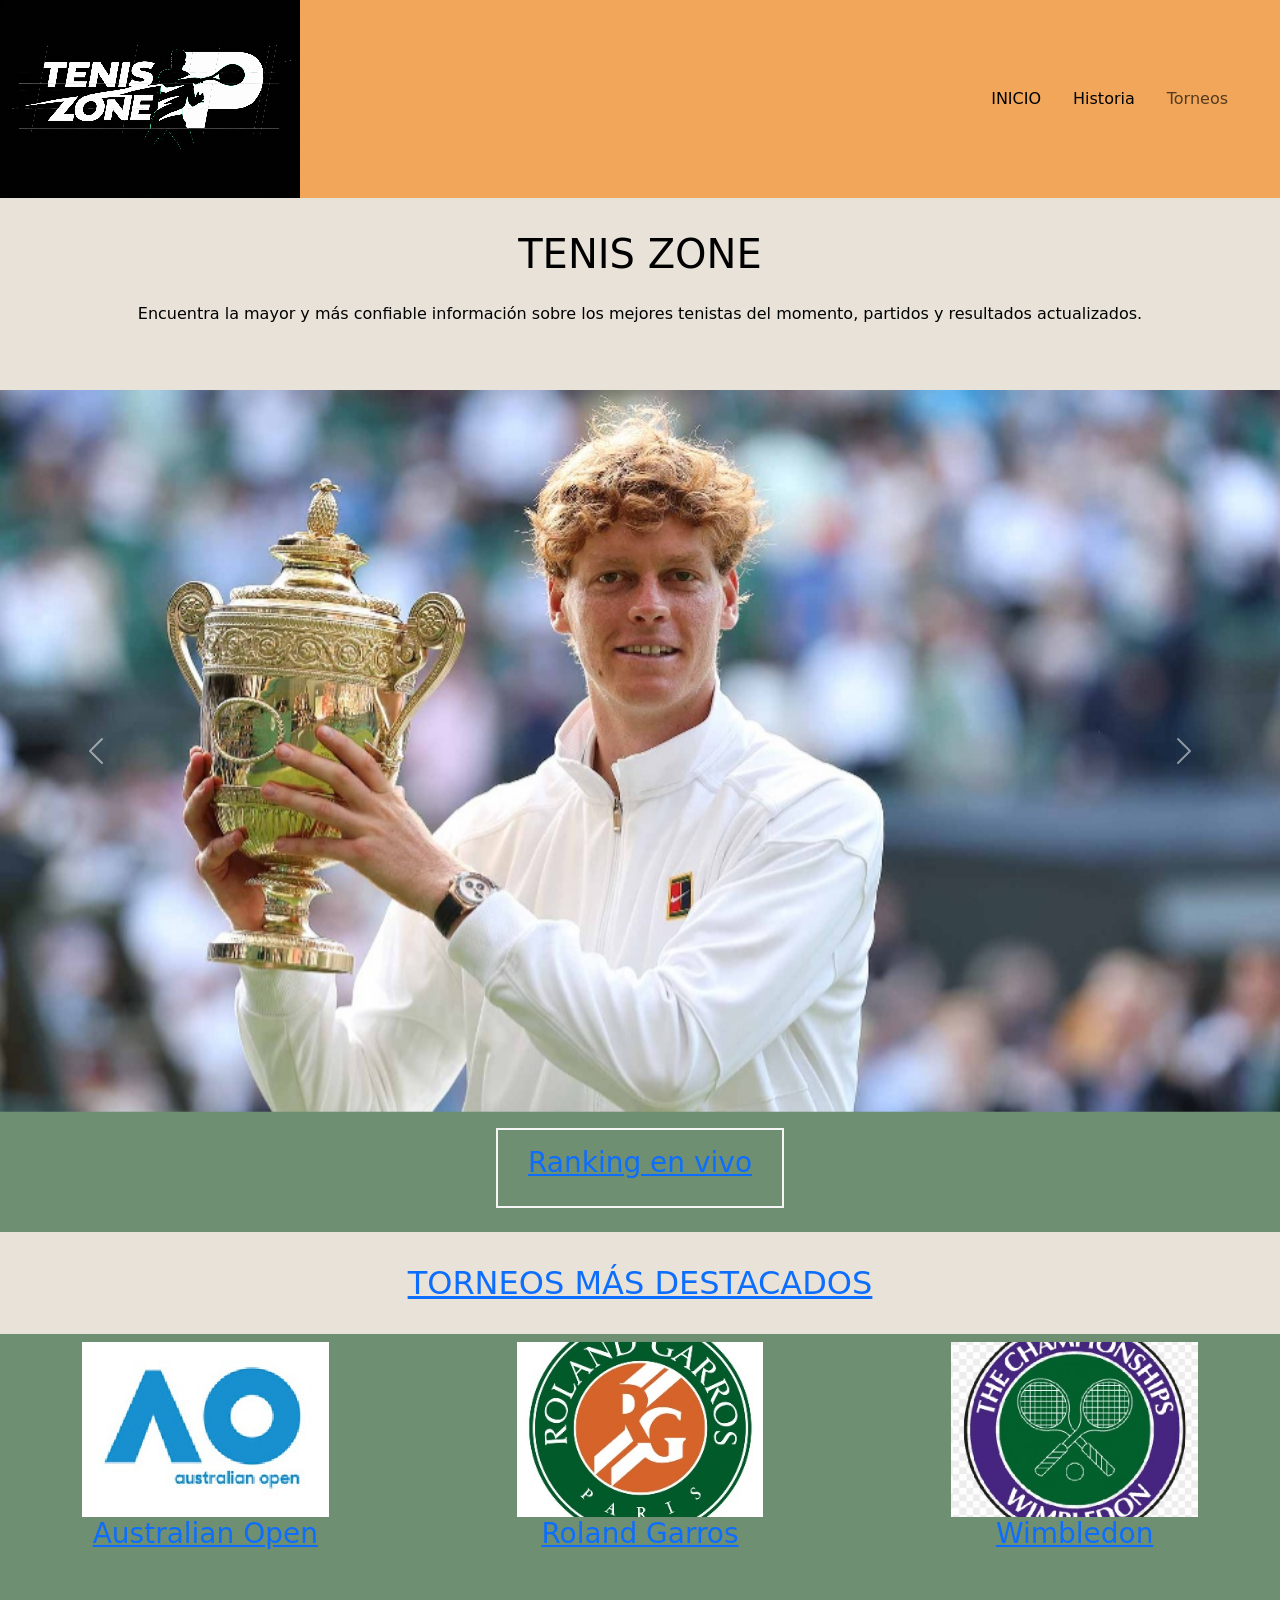
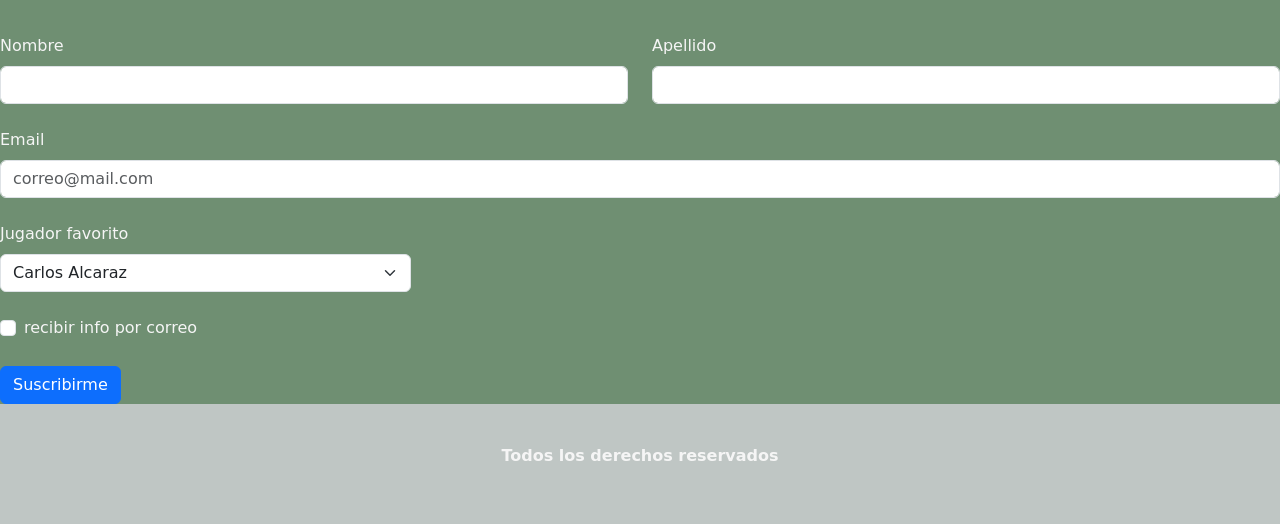
==== index.html @ b521cf33 "archivos de tenis-zone remake" ====
<!DOCTYPE html>
<html lang="en">
<head>
    <meta charset="UTF-8">
    <meta name="viewport" content="width=device-width, initial-scale=1.0">
    
    <title>Tenis Zone</title>
    <link href="https://cdn.jsdelivr.net/npm/bootstrap@5.3.8/dist/css/bootstrap.min.css" rel="stylesheet" integrity="sha384-sRIl4kxILFvY47J16cr9ZwB07vP4J8+LH7qKQnuqkuIAvNWLzeN8tE5YBujZqJLB" crossorigin="anonymous">

    <!-- Fonts -->
    <link rel="stylesheet" href="css/style.css">
    <link rel="preconnect" href="https://fonts.googleapis.com">
    <link rel="preconnect" href="https://fonts.gstatic.com" crossorigin>
    <link href="https://fonts.googleapis.com/css2?family=Bebas+Neue&family=Nunito:ital,wght@0,200..1000;1,200..1000&family=Poppins:ital,wght@0,100;0,200;0,300;0,400;0,500;0,600;0,700;0,800;0,900;1,100;1,200;1,300;1,400;1,500;1,600;1,700;1,800;1,900&display=swap" rel="stylesheet">

</head>

<body>
    
    
        <!-- menu de navegacion -->
        
        <header>
            <img src="./img/logo.png" alt="">

            <nav class="navbar navbar-expand-lg">
                <div class="container-fluid">
                    <button class="navbar-toggler" type="button" data-bs-toggle="collapse" data-bs-target="#navbarSupportedContent" aria-controls="navbarSupportedContent" aria-expanded="false" aria-label="Toggle navigation">
                    <span class="navbar-toggler-icon"></span>
                    </button>
            <div class="collapse navbar-collapse" id="navbarSupportedContent">
                <ul class="navbar-nav me-auto mb-2 mb-lg-0">
                    <li class="nav-item">
                        <a class="nav-link active" aria-current="page" href="./index.html">INICIO</a>
                    </li>
                    <li class="nav-item">
                        <a class="nav-link active" aria-current="page" href="./pages/historia.html">Historia</a>
                    </li>
                    <li class="nav-item">
                        <a class="nav-link" href="./pages/torneos.html">Torneos</a>
                    </li>
                </ul>
            </div>
                </div>
            </nav>
        </header>

        <!-- main -->

        <main class="mainindex"> 
        
           <div class="titulo">
             <h1 class="principal">TENIS ZONE</h1>
             <p class="parrafos"> Encuentra la mayor y más confiable información sobre los mejores tenistas del momento, partidos y resultados actualizados. </p>
           </div>
        

        <!-- carrusel con bootstrap -->

        <div id="carouselExample" class="carousel slide ">
  <div class="carousel-inner">
    <div class="carousel-item active">
      <img src="./img/sinner-wimbledon.jpg" class="d-block w-100" alt="...">
    </div>
    <div class="carousel-item">
      <img src="./img/alcaraz-campeon.jpg" class="d-block w-100" alt="...">
    </div>
    <div class="carousel-item">
      <img src="./img/sinner-campeon.jpg" class="d-block w-100" alt="...">
    </div>
  </div>
  <button class="carousel-control-prev" type="button" data-bs-target="#carouselExample" data-bs-slide="prev">
    <span class="carousel-control-prev-icon" aria-hidden="true"></span>
    <span class="visually-hidden">Previous</span>
  </button>
  <button class="carousel-control-next" type="button" data-bs-target="#carouselExample" data-bs-slide="next">
    <span class="carousel-control-next-icon" aria-hidden="true"></span>
    <span class="visually-hidden">Next</span>
  </button>
</div>

            <!-- Enlace absoluto a los Rankings-->
           
            <div class="link">

                <a href="https://www.atptour.com/es/rankings/singles">
                    <h3 > Ranking en vivo </h3>
                </a>
                
            </div>
             
        
            <div class="titulo-resumen">
                <h2 class="titulo"> 
                    <a href="/pages/torneos.html"> TORNEOS MÁS DESTACADOS </a>
                </h2>
            </div>
            
            <section class="gallery">
                
                <div class="australia item1">
                    <img src="img/au-open.jpg" alt="">
                        <h3>
                            <a href="/pages/torneos.html"> Australian Open </a>
                        </h3>
                        
                </div>
                
                
                <div class="rolandgarros item2">
                 <img src="img/rg-open.jpg" alt="">
                 
                     <h3>
                         <a href="/pages/torneos.html"> Roland Garros </a>
                     </h3>
                     
                </div>
                
                <div class="wimbledon item3">
                <img src="img/wimbledon.jpg" alt="">
                 
                     <h3>
                         <a href="pages/torneos.html"> Wimbledon </a>
                     </h3>
        
                </div>
        
            </section>
        
        </main>
        
        <!-- form con bootstrap -->

        <form class="row g-4">
  <div class="col-md-6">
    <label for="inputEmail4" class="form-label">Nombre</label>
    <input type="email" class="form-control" id="inputEmail4">
  </div>
  <div class="col-md-6">
    <label for="inputPassword4" class="form-label">Apellido</label>
    <input type="password" class="form-control" id="inputPassword4">
  </div>
  <div class="col-12">
    <label for="inputAddress" class="form-label">Email</label>
    <input type="text" class="form-control" id="inputAddress" placeholder="correo@mail.com">
  </div>
  
  <div class="col-md-4">
    <label for="inputState" class="form-label"> Jugador favorito </label>
    <select id="inputState" class="form-select">
      <option> Carlos Alcaraz </option>
      <option value=""> Jannik Sinner </option>
      <option value=""> Sascha Zverev </option>
      <option value=""> Novak Djokovic </option>
      <option value=""> Fran Cerúndolo </option>
    </select>
  </div>
  <div class="col-12">
    <div class="form-check">
      <input class="form-check-input" type="checkbox" id="gridCheck">
      <label class="form-check-label" for="gridCheck">
        recibir info por correo
      </label>
    </div>
  </div>
  <div class="col-12">
    <button type="submit" class="btn btn-primary"> Suscribirme </button>
  </div>
</form>



        <!-- footer -->
        <footer>
            <p>Todos los derechos reservados</p>

        </footer>

        <script src="https://cdn.jsdelivr.net/npm/bootstrap@5.3.8/dist/js/bootstrap.bundle.min.js" integrity="sha384-FKyoEForCGlyvwx9Hj09JcYn3nv7wiPVlz7YYwJrWVcXK/BmnVDxM+D2scQbITxI" crossorigin="anonymous"></script>
</body>
</html>
---- css/style.css ----
/* Reset de CSS */
* {
    margin: 0;
    padding: 0;
    box-sizing: border-box;
}

body { 
    background-color: #6F8F72;
    color: whitesmoke;

}



header { 
    background-color: #F2A65A;
    display: flex;
    justify-content: space-between; 
    align-items: center; 
    
}

header nav ul { 
    display: flex;
    list-style: none;
    gap: 1rem;
    padding: 2rem;
    justify-content: center;
}

header a:hover { 
    font-size: large;
}

header a:visited { 
    color: black;

}

.titulo { 
    background-color: #E8E2D8;
    color: black;
    text-align: center;
    padding: 2rem;
}

.titulo:active { 
    background-color: #BFC6C4;

}


#titulos { 
    background-color: #BFC6C4;
    color: black;

}

.link { 
    display: flex;
    justify-content: center;
    padding: 1rem;
}


.link h3 { 
    text-align: center;
    width: 18rem;
    height: 5rem;
    border: 2px solid whitesmoke;
    padding: 1rem;
}

.link h3:hover { 
    background-color: #F2A65A;
    font-size: xx-large;

}

main { 
    justify-content: center;
    text-align: center;
}

main div img { 
    width: 70%;
    height: 70%;
    object-fit: cover;
}

main .gallery { 
    display: grid;
    gap: 1.5rem;
    grid-template-columns: 1fr;
}

#titulos { 
    padding: 1.5rem;
}

p { 
    padding: 1rem;
    text-align: center;

}

.formulario { 
    text-align: center;
}

.formulario form { 
    display: grid;
    grid-template-columns: 1fr;
    justify-content: center;
    padding: 1.5rem;
    gap: 1rem;
}

footer { 
    background-color: #BFC6C4;
    text-align: center;
    padding: 1.5rem;
    font-weight: bolder;
}

@media screen and (min-width: 768px) {

    header { 
        flex-direction: row;
    }

    main .gallery { 
        grid-template-columns: repeat(2, 1fr);
    }


    .formulario form { 
        display: grid;
        grid-template-columns: repeat(1, 1fr);
        grid-template-rows: repeat(5, 1fr);
    }
} 

@media screen and (min-width: 1024px) {

    main .gallery { 
        grid-template-columns: repeat(3, 1fr);
    }

    .formulario form { 
        grid-template-columns: repeat(2, 1fr);
        max-width: 800px;
        margin: 0 auto;
    }

    .formulario input[type="submit"] {
        grid-column: span 2;

}

/* sección de historia */



.finalistas { 
    display: flex;
    justify-content: space-between;
    align-items: center;
    padding: 1rem;
}


.finalistas { 

    .novak { 
        display: flex;
        justify-content: center;
    }
    
    .nadal { 
        display: flex;
        justify-content: center;
    }

    .medveded { 
        display: flex;
        justify-content: center;

    }
}


@media screen and (max-width: 764px) {

    div .finalistas { 
        display: grid;
        grid-template-columns: repeat(2, 1fr);
        grid-template-rows: repeat(2, 80%);
    }
}

@media screen and (min-width: 1024px) {

    div .finalistas { 
        display: grid;
        grid-template-columns: repeat(3, 1fr);
        grid-template-rows: 90%;

    }
}


/* sección de torneos */


    main div img { 
    width: 60%;
    height: 60%;
    object-fit: cover;
}

.boxies { 
    display: grid;
    grid-template-columns: repeat(1, 1fr);
    grid-template-rows: repeat(4, 1fr);
}

@media screen and (min-width: 764px) {

    .boxies { 
        display: grid;
        grid-template-columns: repeat(2, 1fr);
        grid-template-rows: repeat(2, 50%);
    }
    
}


@media screen and (min-width:1024px) {

    .boxies { 
        display: grid;
        grid-template-columns: repeat(4, 1fr);
        grid-template-rows: repeat(1, 100%);
        padding-top: 1rem;
    }

}
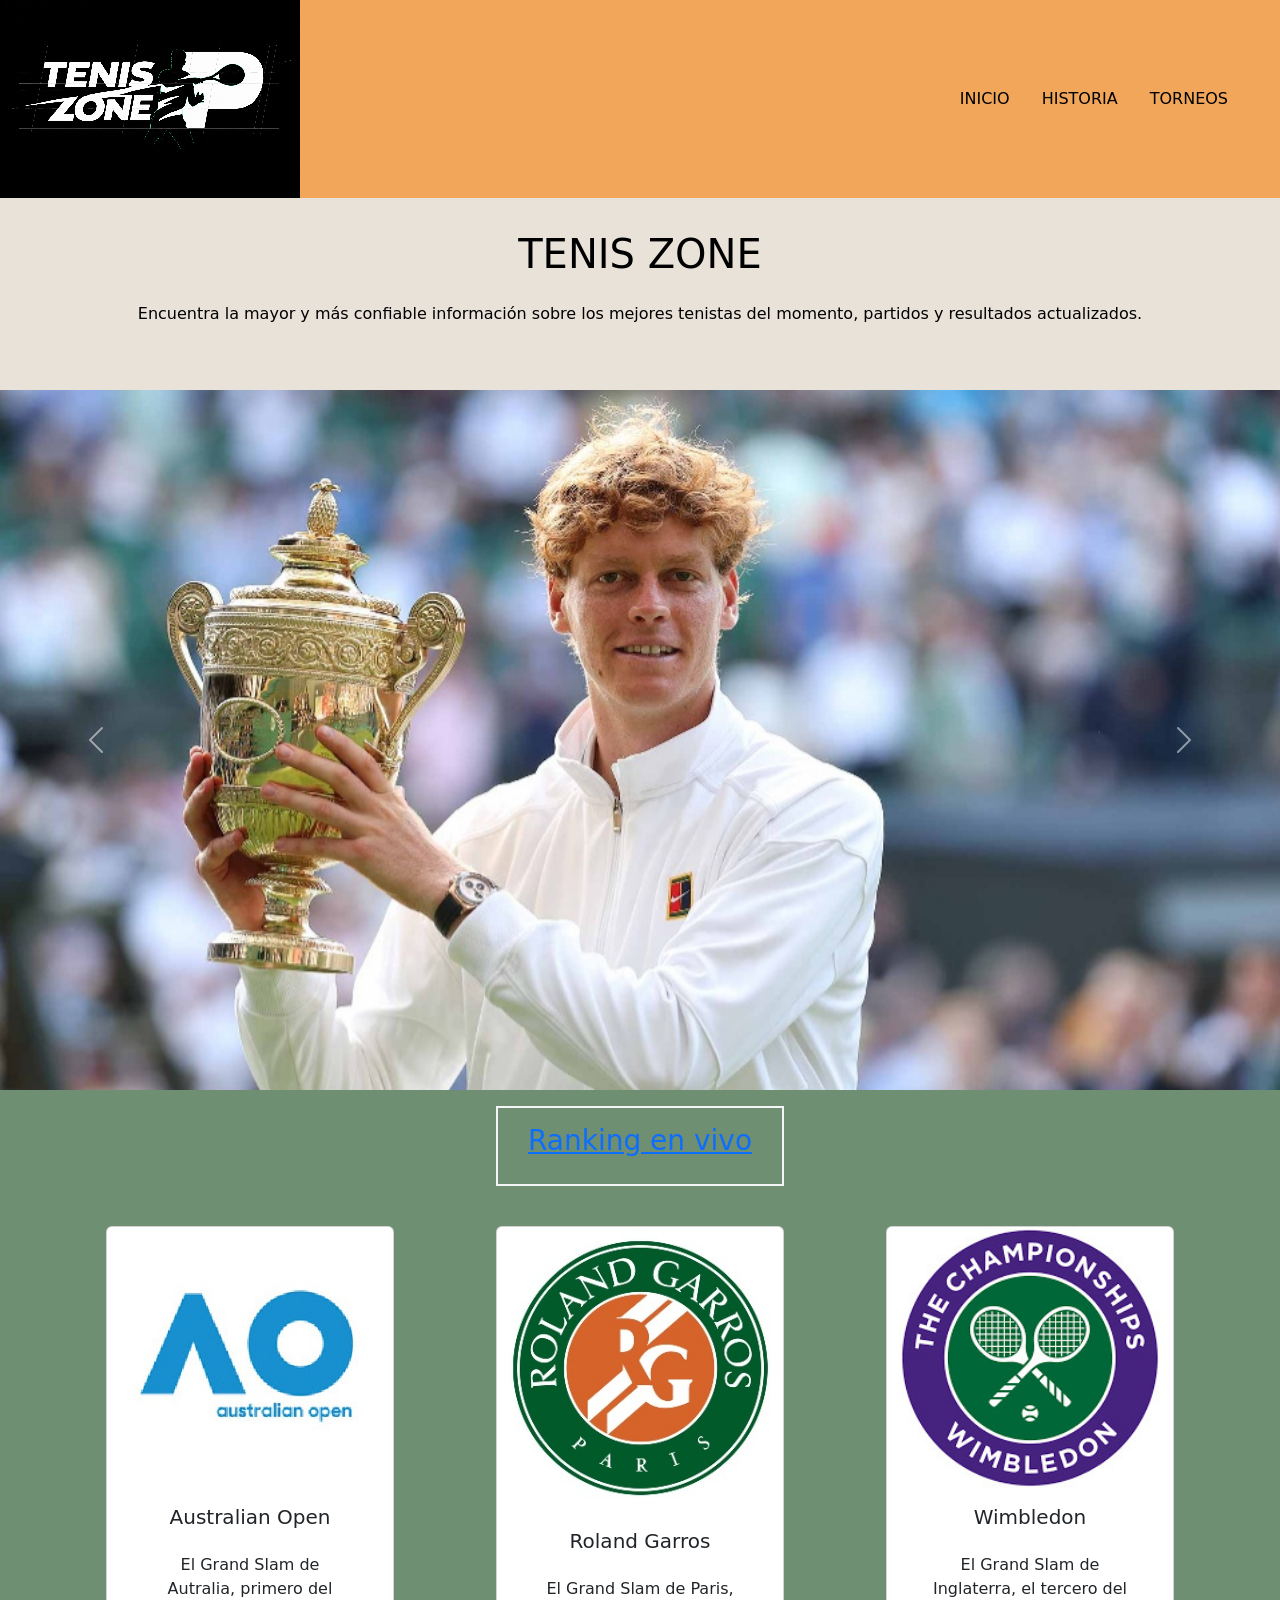
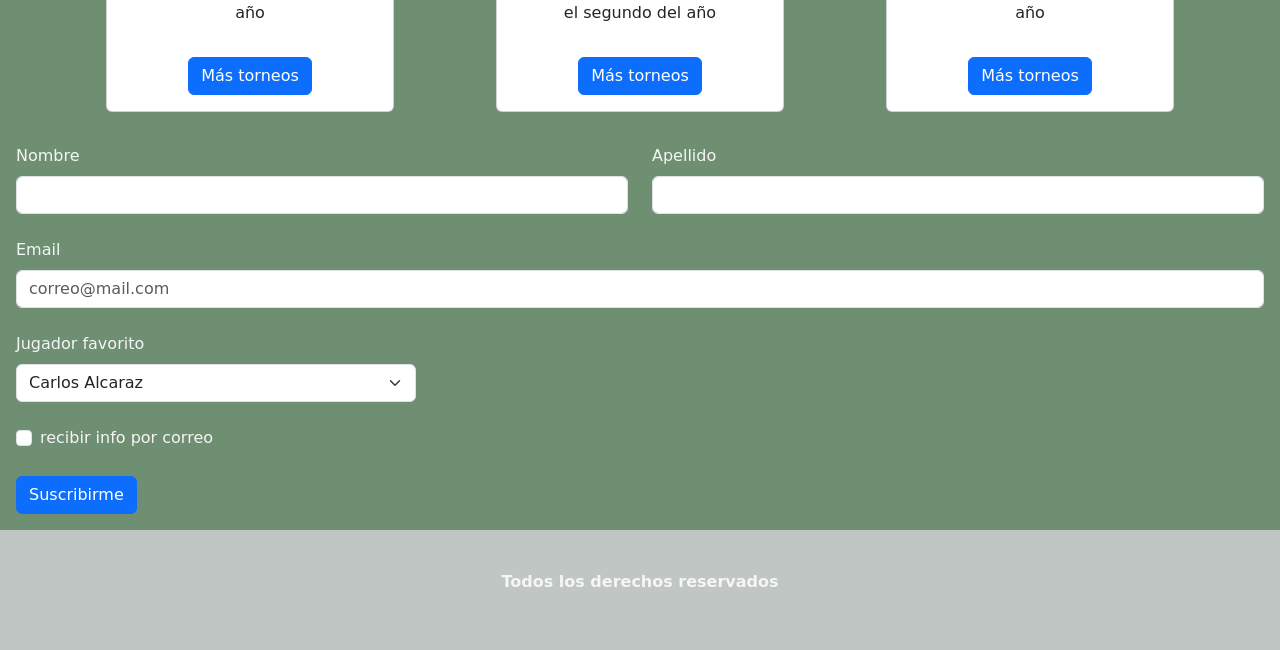
==== commit c4259d6a: "actualización del 9 de feb" ====
--- a/index.html
+++ b/index.html
@@ -34,10 +34,10 @@
                         <a class="nav-link active" aria-current="page" href="./index.html">INICIO</a>
                     </li>
                     <li class="nav-item">
-                        <a class="nav-link active" aria-current="page" href="./pages/historia.html">Historia</a>
+                        <a class="nav-link active" aria-current="page" href="./pages/historia.html">HISTORIA</a>
                     </li>
                     <li class="nav-item">
-                        <a class="nav-link" href="./pages/torneos.html">Torneos</a>
+                        <a class="nav-link active" aria-current="page" href="./pages/torneos.html">TORNEOS</a>
                     </li>
                 </ul>
             </div>
@@ -88,50 +88,44 @@
                 </a>
                 
             </div>
-             
-        
-            <div class="titulo-resumen">
-                <h2 class="titulo"> 
-                    <a href="/pages/torneos.html"> TORNEOS MÁS DESTACADOS </a>
-                </h2>
+
+
+            <div class="row p-3 justify-content-evenly">
+
+              <div class="card" style="width: 18rem; ">
+                <img src="./img/au-open.jpg" class="card-img-top" alt="...">
+                <div class="card-body">
+                  <h5 class="card-title">Australian Open</h5>
+                  <p class="card-text"> El Grand Slam de Autralia, primero del año</p>
+                  <a href="./pages/torneos.html" class="btn btn-primary">Más torneos</a>
+                </div>
+              </div>
+
+            <div class="card" style="width: 18rem;">
+              <img src="./img/rg-open.jpg" class="card-img-top" alt="...">
+              <div class="card-body">
+                <h5 class="card-title">Roland Garros</h5>
+                <p class="card-text">El Grand Slam de Paris, el segundo del año</p>
+                <a href="./pages/torneos.html" class="btn btn-primary">Más torneos</a>
+              </div>
+              </div>
+
+            <div class="card" style="width: 18rem;">
+              <img src="./img/wimbledon.jpg" class="card-img-top" alt="...">
+              <div class="card-body">
+                <h5 class="card-title">Wimbledon</h5>
+                <p class="card-text">El Grand Slam de Inglaterra, el tercero del año</p>
+                <a href="./pages/torneos.html" class="btn btn-primary">Más torneos</a>
+              </div>
             </div>
-            
-            <section class="gallery">
-                
-                <div class="australia item1">
-                    <img src="img/au-open.jpg" alt="">
-                        <h3>
-                            <a href="/pages/torneos.html"> Australian Open </a>
-                        </h3>
-                        
-                </div>
-                
-                
-                <div class="rolandgarros item2">
-                 <img src="img/rg-open.jpg" alt="">
-                 
-                     <h3>
-                         <a href="/pages/torneos.html"> Roland Garros </a>
-                     </h3>
-                     
-                </div>
-                
-                <div class="wimbledon item3">
-                <img src="img/wimbledon.jpg" alt="">
-                 
-                     <h3>
-                         <a href="pages/torneos.html"> Wimbledon </a>
-                     </h3>
-        
-                </div>
-        
-            </section>
+
+            </div>
         
         </main>
         
         <!-- form con bootstrap -->
 
-        <form class="row g-4">
+        <form class="row p-3 g-4">
   <div class="col-md-6">
     <label for="inputEmail4" class="form-label">Nombre</label>
     <input type="email" class="form-control" id="inputEmail4">
--- a/css/style.css
+++ b/css/style.css
@@ -78,6 +78,11 @@
 
 }
 
+.carousel-item { 
+    max-height: 700px;
+
+}
+
 main { 
     justify-content: center;
     text-align: center;
@@ -95,6 +100,12 @@
     grid-template-columns: 1fr;
 }
 
+.container .row { 
+    justify-content: space-between;
+    padding: 3rem;
+
+}
+
 #titulos { 
     padding: 1.5rem;
 }
@@ -160,6 +171,11 @@
 }
 
 /* sección de historia */
+
+.card-group .card img { 
+    height: 60%;
+
+}
 
 
 
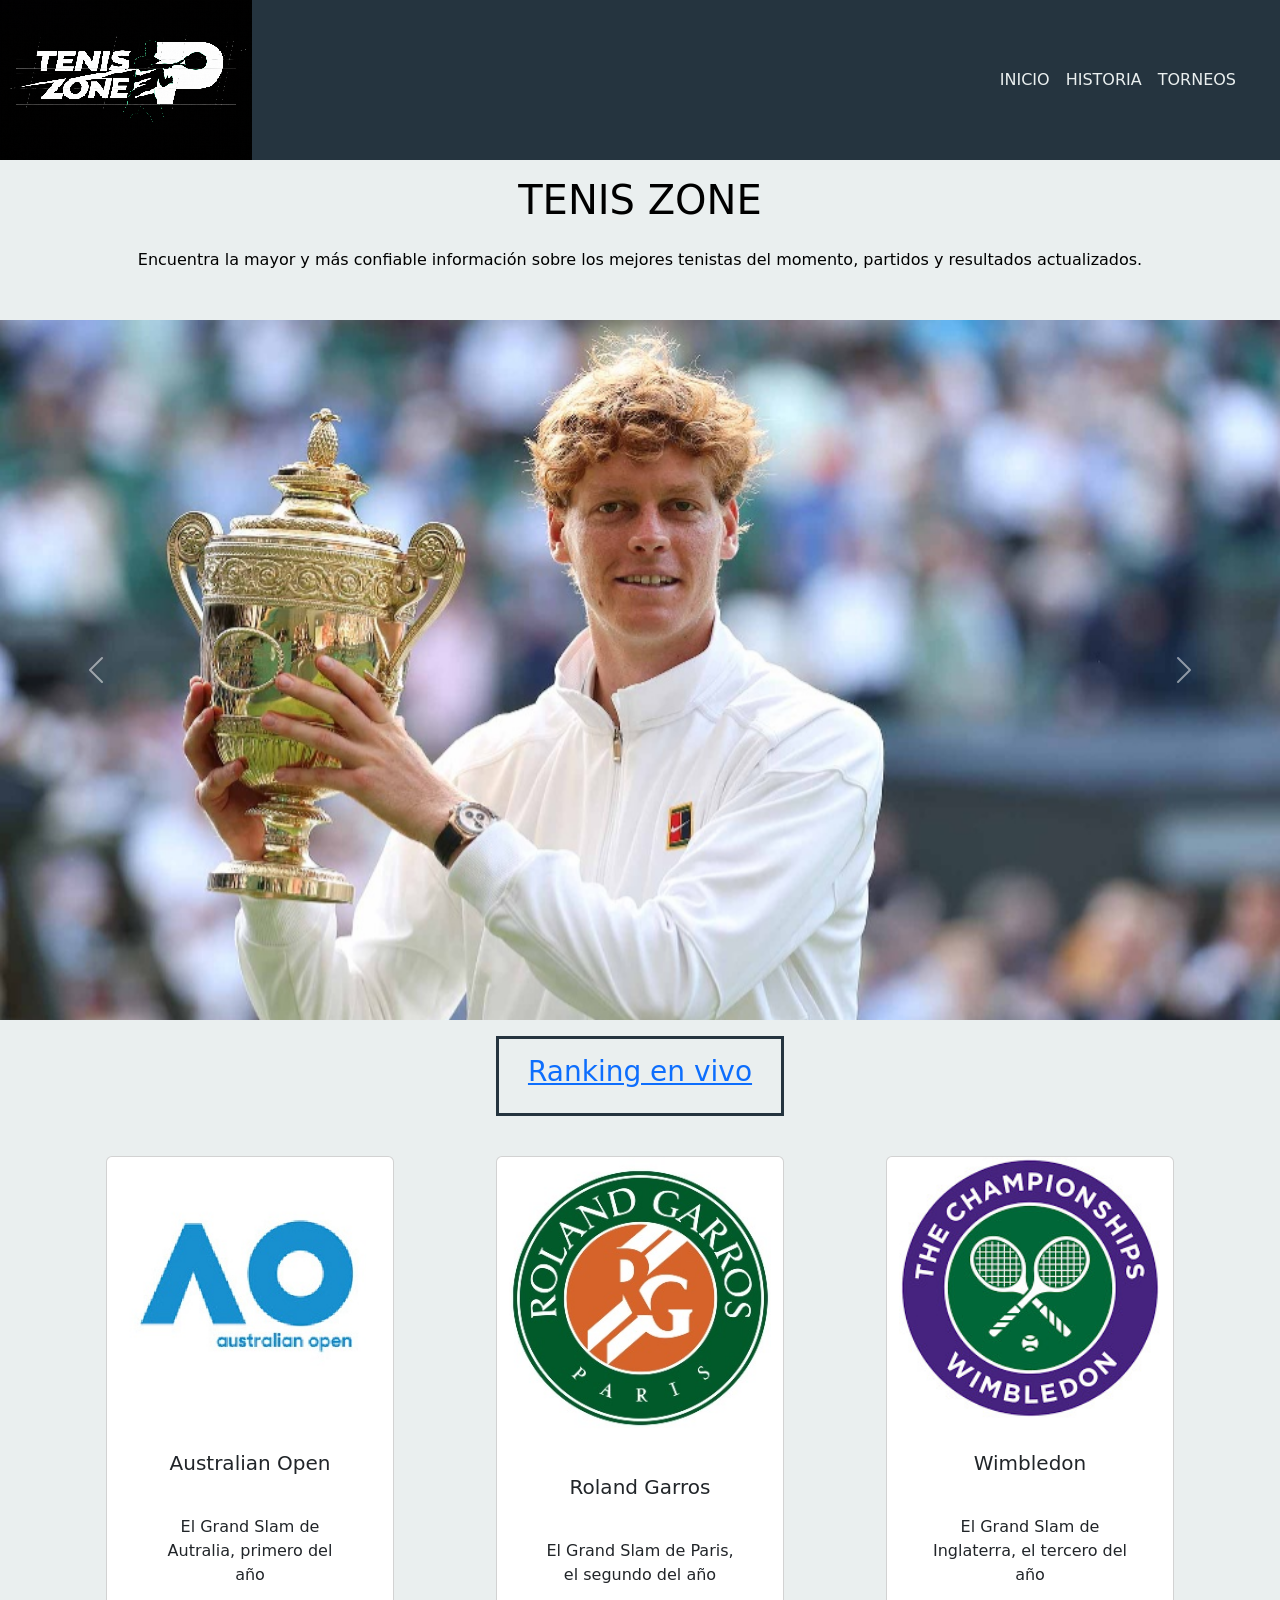
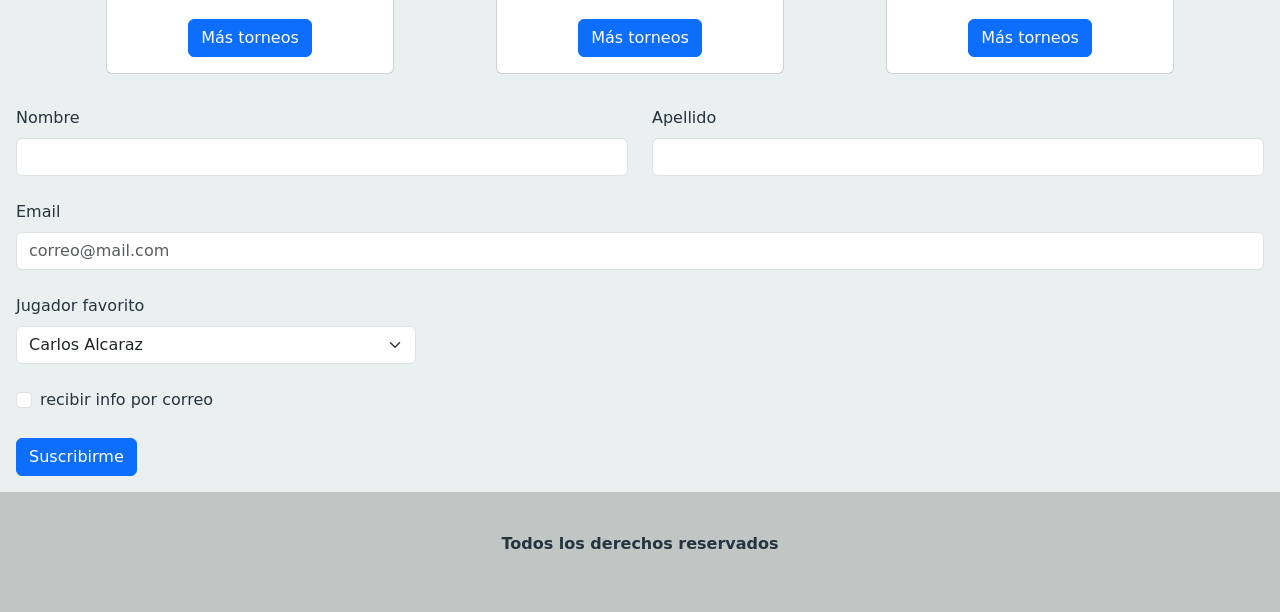
==== commit 8143cc8e: "ultimos cambios para la entrega" ====
--- a/index.html
+++ b/index.html
@@ -18,18 +18,18 @@
 <body>
     
     
-        <!-- menu de navegacion -->
+        <!-- menú de navegacion -->
         
         <header>
-            <img src="./img/logo.png" alt="">
+            <img src="./img/logo.png" alt="logo de la pagina">
 
-            <nav class="navbar navbar-expand-lg">
+            <nav class="navbar navbar-expand-lg me-4 ">
                 <div class="container-fluid">
                     <button class="navbar-toggler" type="button" data-bs-toggle="collapse" data-bs-target="#navbarSupportedContent" aria-controls="navbarSupportedContent" aria-expanded="false" aria-label="Toggle navigation">
-                    <span class="navbar-toggler-icon"></span>
+                      <span class="navbar-toggler-icon"></span>
                     </button>
-            <div class="collapse navbar-collapse" id="navbarSupportedContent">
-                <ul class="navbar-nav me-auto mb-2 mb-lg-0">
+                <div class="collapse navbar-collapse" id="navbarSupportedContent">
+                  <ul class="navbar-nav me-auto mb-2 mb-lg-0">
                     <li class="nav-item">
                         <a class="nav-link active" aria-current="page" href="./index.html">INICIO</a>
                     </li>
@@ -39,8 +39,8 @@
                     <li class="nav-item">
                         <a class="nav-link active" aria-current="page" href="./pages/torneos.html">TORNEOS</a>
                     </li>
-                </ul>
-            </div>
+                  </ul>
+                </div>
                 </div>
             </nav>
         </header>
@@ -49,69 +49,68 @@
 
         <main class="mainindex"> 
         
-           <div class="titulo">
-             <h1 class="principal">TENIS ZONE</h1>
-             <p class="parrafos"> Encuentra la mayor y más confiable información sobre los mejores tenistas del momento, partidos y resultados actualizados. </p>
-           </div>
-        
+          <div class="titulo">
+            <h1 class="principal">TENIS ZONE</h1>
+            <p class="parrafos"> Encuentra la mayor y más confiable información sobre los mejores tenistas del momento, partidos y resultados actualizados. </p>
+          </div>
 
         <!-- carrusel con bootstrap -->
 
-        <div id="carouselExample" class="carousel slide ">
-  <div class="carousel-inner">
-    <div class="carousel-item active">
-      <img src="./img/sinner-wimbledon.jpg" class="d-block w-100" alt="...">
-    </div>
-    <div class="carousel-item">
-      <img src="./img/alcaraz-campeon.jpg" class="d-block w-100" alt="...">
-    </div>
-    <div class="carousel-item">
-      <img src="./img/sinner-campeon.jpg" class="d-block w-100" alt="...">
-    </div>
-  </div>
-  <button class="carousel-control-prev" type="button" data-bs-target="#carouselExample" data-bs-slide="prev">
-    <span class="carousel-control-prev-icon" aria-hidden="true"></span>
-    <span class="visually-hidden">Previous</span>
-  </button>
-  <button class="carousel-control-next" type="button" data-bs-target="#carouselExample" data-bs-slide="next">
-    <span class="carousel-control-next-icon" aria-hidden="true"></span>
-    <span class="visually-hidden">Next</span>
-  </button>
-</div>
+          <div id="carouselExample" class="carousel slide ">
+            <div class="carousel-inner">
+              <div class="carousel-item active">
+                <img src="./img/sinner-wimbledon.jpg" class="d-block w-100" alt="sinner en wimbledon">
+              </div>
+              <div class="carousel-item">
+                <img src="./img/alcaraz-campeon.jpg" class="d-block w-100" alt="alcaraz campeon">
+              </div>
+              <div class="carousel-item">
+                <img src="./img/sinner-campeon.jpg" class="d-block w-100" alt="sinner campeon">
+              </div>
+            </div>
+            <button class="carousel-control-prev" type="button" data-bs-target="#carouselExample" data-bs-slide="prev">
+              <span class="carousel-control-prev-icon" aria-hidden="true"></span>
+              <span class="visually-hidden">Previous</span>
+            </button>
+            <button class="carousel-control-next" type="button" data-bs-target="#carouselExample" data-bs-slide="next">
+              <span class="carousel-control-next-icon" aria-hidden="true"></span>
+              <span class="visually-hidden">Next</span>
+            </button>
+          </div>
 
-            <!-- Enlace absoluto a los Rankings-->
+        <!-- Enlace absoluto a los Rankings-->
            
-            <div class="link">
+          <div class="link">
+            <a href="https://www.atptour.com/es/rankings/singles">
+              <h3 > Ranking en vivo </h3>
+            </a>
+          </div>
 
-                <a href="https://www.atptour.com/es/rankings/singles">
-                    <h3 > Ranking en vivo </h3>
-                </a>
-                
+
+        <!-- cards con bootstrap para los distintos torneos con links -->
+
+          <div class="row p-3 justify-content-evenly">
+
+            <div class="card" style="width: 18rem; ">
+              <img src="./img/au-open.jpg" class="card-img-top" alt="australian open logo">
+              <div class="card-body">
+                  <h5 class="card-title">Australian Open</h5>
+                <p class="card-text"> El Grand Slam de Autralia, primero del año</p>
+                <a href="./pages/torneos.html" class="btn btn-primary">Más torneos</a>
+              </div>
             </div>
 
-
-            <div class="row p-3 justify-content-evenly">
-
-              <div class="card" style="width: 18rem; ">
-                <img src="./img/au-open.jpg" class="card-img-top" alt="...">
-                <div class="card-body">
-                  <h5 class="card-title">Australian Open</h5>
-                  <p class="card-text"> El Grand Slam de Autralia, primero del año</p>
-                  <a href="./pages/torneos.html" class="btn btn-primary">Más torneos</a>
-                </div>
-              </div>
-
             <div class="card" style="width: 18rem;">
-              <img src="./img/rg-open.jpg" class="card-img-top" alt="...">
+              <img src="./img/rg-open.jpg" class="card-img-top" alt="roland garros logo">
               <div class="card-body">
                 <h5 class="card-title">Roland Garros</h5>
                 <p class="card-text">El Grand Slam de Paris, el segundo del año</p>
                 <a href="./pages/torneos.html" class="btn btn-primary">Más torneos</a>
               </div>
-              </div>
+            </div>
 
             <div class="card" style="width: 18rem;">
-              <img src="./img/wimbledon.jpg" class="card-img-top" alt="...">
+              <img src="./img/wimbledon.jpg" class="card-img-top" alt="wimbledon logo">
               <div class="card-body">
                 <h5 class="card-title">Wimbledon</h5>
                 <p class="card-text">El Grand Slam de Inglaterra, el tercero del año</p>
@@ -119,48 +118,50 @@
               </div>
             </div>
 
-            </div>
+          </div>
         
         </main>
         
         <!-- form con bootstrap -->
 
         <form class="row p-3 g-4">
-  <div class="col-md-6">
-    <label for="inputEmail4" class="form-label">Nombre</label>
-    <input type="email" class="form-control" id="inputEmail4">
-  </div>
-  <div class="col-md-6">
-    <label for="inputPassword4" class="form-label">Apellido</label>
-    <input type="password" class="form-control" id="inputPassword4">
-  </div>
-  <div class="col-12">
-    <label for="inputAddress" class="form-label">Email</label>
-    <input type="text" class="form-control" id="inputAddress" placeholder="correo@mail.com">
-  </div>
+          <div class="col-md-6">
+            <label for="inputEmail4" class="form-label">Nombre</label>
+            <input type="email" class="form-control" id="inputEmail4">
+          </div>
+          <div class="col-md-6">
+            <label for="inputPassword4" class="form-label">Apellido</label>
+            <input type="password" class="form-control" id="inputPassword4">
+          </div>
+          <div class="col-12">
+            <label for="inputAddress" class="form-label">Email</label>
+            <input type="text" class="form-control" id="inputAddress" placeholder="correo@mail.com">
+          </div>
   
-  <div class="col-md-4">
-    <label for="inputState" class="form-label"> Jugador favorito </label>
-    <select id="inputState" class="form-select">
-      <option> Carlos Alcaraz </option>
-      <option value=""> Jannik Sinner </option>
-      <option value=""> Sascha Zverev </option>
-      <option value=""> Novak Djokovic </option>
-      <option value=""> Fran Cerúndolo </option>
-    </select>
-  </div>
-  <div class="col-12">
-    <div class="form-check">
-      <input class="form-check-input" type="checkbox" id="gridCheck">
-      <label class="form-check-label" for="gridCheck">
-        recibir info por correo
-      </label>
-    </div>
-  </div>
-  <div class="col-12">
-    <button type="submit" class="btn btn-primary"> Suscribirme </button>
-  </div>
-</form>
+          <div class="col-md-4">
+            <label for="inputState" class="form-label"> Jugador favorito </label>
+    
+            <select id="inputState" class="form-select">
+              <option> Carlos Alcaraz </option>
+              <option value=""> Jannik Sinner </option>
+              <option value=""> Sascha Zverev </option>
+              <option value=""> Novak Djokovic </option>
+              <option value=""> Fran Cerúndolo </option>
+            </select>
+          </div>
+
+          <div class="col-12">
+            <div class="form-check">
+              <input class="form-check-input" type="checkbox" id="gridCheck">
+              <label class="form-check-label" for="gridCheck">
+              recibir info por correo
+              </label>
+            </div>
+          </div>
+          <div class="col-12">
+            <button type="submit" class="btn btn-primary"> Suscribirme </button>
+          </div>
+        </form>
 
 
 
@@ -170,6 +171,7 @@
 
         </footer>
 
+        <!-- link de js para bootstrap -->
         <script src="https://cdn.jsdelivr.net/npm/bootstrap@5.3.8/dist/js/bootstrap.bundle.min.js" integrity="sha384-FKyoEForCGlyvwx9Hj09JcYn3nv7wiPVlz7YYwJrWVcXK/BmnVDxM+D2scQbITxI" crossorigin="anonymous"></script>
 </body>
 </html>
--- a/css/style.css
+++ b/css/style.css
@@ -6,53 +6,51 @@
 }
 
 body { 
-    background-color: #6F8F72;
+    background-color: #EAEFEF;
     color: whitesmoke;
 
 }
 
-
-
 header { 
-    background-color: #F2A65A;
+    background-color: #25343F;
     display: flex;
     justify-content: space-between; 
     align-items: center; 
-    
-}
-
-header nav ul { 
-    display: flex;
-    list-style: none;
-    gap: 1rem;
-    padding: 2rem;
-    justify-content: center;
 }
 
 header a:hover { 
     font-size: large;
+    font-weight: bolder;
 }
 
 header a:visited { 
+    color: #25343F;
+
+}
+
+.navbar .nav-link,
+.navbar .nav-link.active {
+  color: #EAEFEF !important;
+}
+
+
+
+.titulo { 
+    background-color: #EAEFEF;
     color: black;
-
-}
-
-.titulo { 
-    background-color: #E8E2D8;
-    color: black;
-    text-align: center;
-    padding: 2rem;
+    justify-content: center;
+    text-align: center;
+    padding: 1rem;
 }
 
 .titulo:active { 
-    background-color: #BFC6C4;
+    background-color: #BFC9D1;
 
 }
 
 
 #titulos { 
-    background-color: #BFC6C4;
+    background-color: #EAEFEF;
     color: black;
 
 }
@@ -68,12 +66,12 @@
     text-align: center;
     width: 18rem;
     height: 5rem;
-    border: 2px solid whitesmoke;
+    border: 3px solid #25343F;
     padding: 1rem;
 }
 
 .link h3:hover { 
-    background-color: #F2A65A;
+    background-color: #BFC9D1;
     font-size: xx-large;
 
 }
@@ -128,7 +126,13 @@
     gap: 1rem;
 }
 
+form label { 
+    color: #25343F;
+
+}
+
 footer { 
+    color: #25343F;
     background-color: #BFC6C4;
     text-align: center;
     padding: 1.5rem;
@@ -167,7 +171,7 @@
 
     .formulario input[type="submit"] {
         grid-column: span 2;
-
+    }
 }
 
 /* sección de historia */
@@ -177,55 +181,9 @@
 
 }
 
-
-
-.finalistas { 
-    display: flex;
-    justify-content: space-between;
-    align-items: center;
-    padding: 1rem;
-}
-
-
-.finalistas { 
-
-    .novak { 
-        display: flex;
-        justify-content: center;
-    }
-    
-    .nadal { 
-        display: flex;
-        justify-content: center;
-    }
-
-    .medveded { 
-        display: flex;
-        justify-content: center;
-
-    }
-}
-
-
-@media screen and (max-width: 764px) {
-
-    div .finalistas { 
-        display: grid;
-        grid-template-columns: repeat(2, 1fr);
-        grid-template-rows: repeat(2, 80%);
-    }
-}
-
-@media screen and (min-width: 1024px) {
-
-    div .finalistas { 
-        display: grid;
-        grid-template-columns: repeat(3, 1fr);
-        grid-template-rows: 90%;
-
-    }
-}
-
+main h5 { 
+    padding: 1rem;
+}
 
 /* sección de torneos */
 
@@ -242,6 +200,7 @@
     grid-template-rows: repeat(4, 1fr);
 }
 
+
 @media screen and (min-width: 764px) {
 
     .boxies { 
@@ -253,13 +212,12 @@
 }
 
 
-@media screen and (min-width:1024px) {
-
+@media screen and (min-width: 1024px) { 
+    
     .boxies { 
         display: grid;
         grid-template-columns: repeat(4, 1fr);
         grid-template-rows: repeat(1, 100%);
         padding-top: 1rem;
     }
-
 }
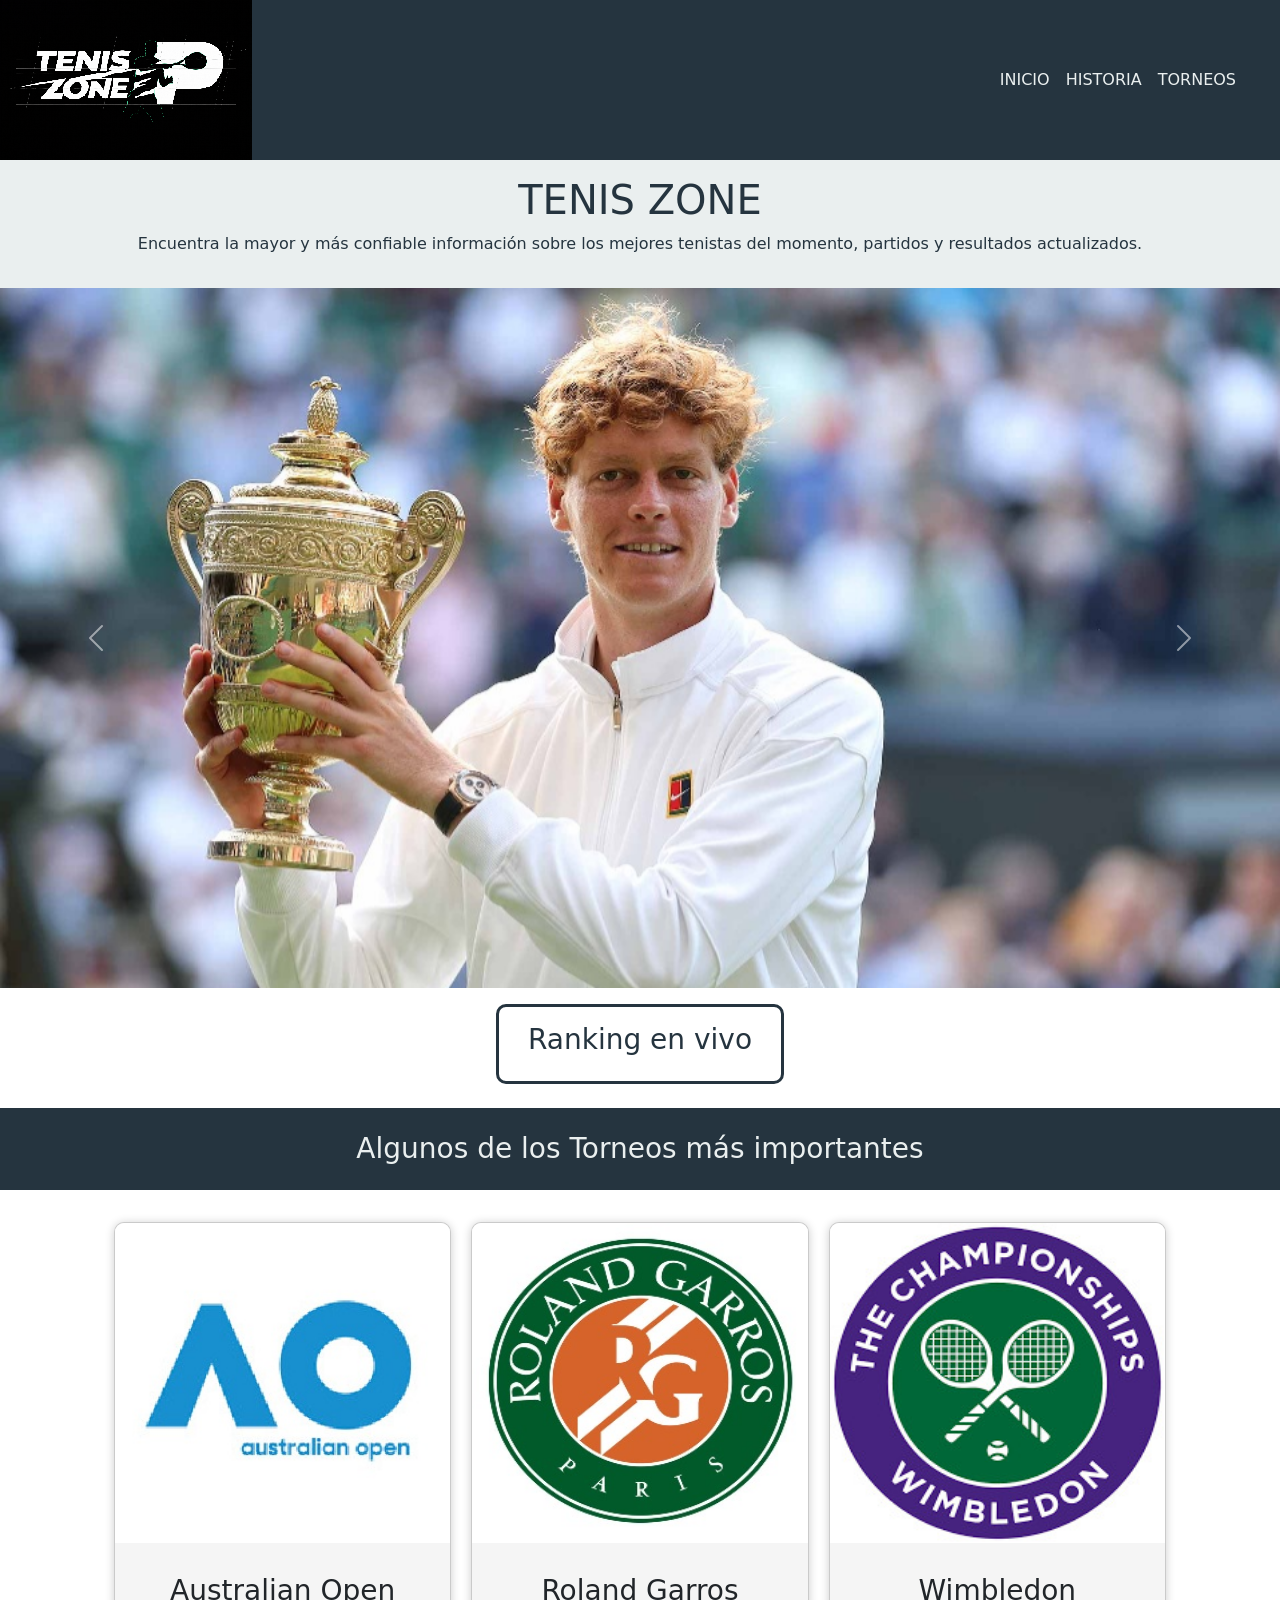
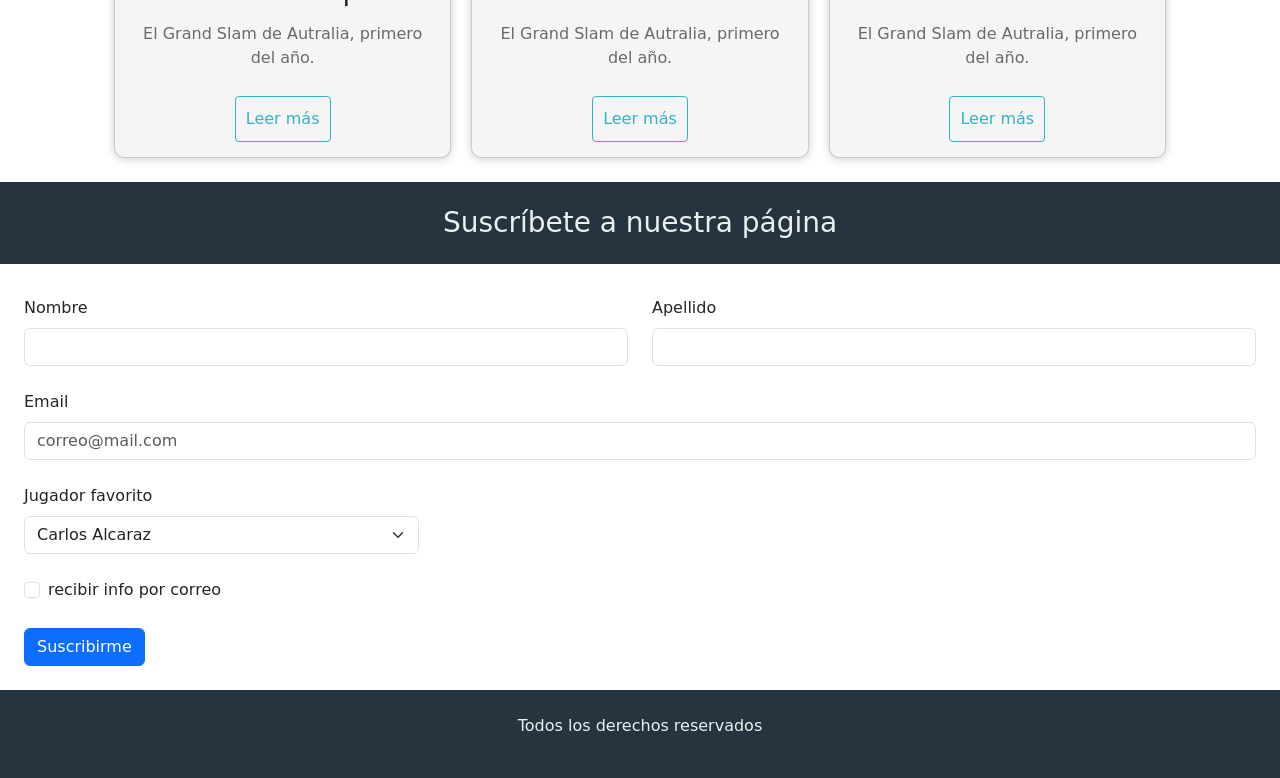
==== commit 778357e9: "actualización con sass y mucho más 26/feb" ====
--- a/index.html
+++ b/index.html
@@ -82,49 +82,61 @@
            
           <div class="link">
             <a href="https://www.atptour.com/es/rankings/singles">
-              <h3 > Ranking en vivo </h3>
+              <h3> Ranking en vivo </h3>
             </a>
           </div>
 
 
-        <!-- cards con bootstrap para los distintos torneos con links -->
+        <!-- antes teníamos cards con bootstrap, ya no -->
 
-          <div class="row p-3 justify-content-evenly">
+          <h3 id="titulos"> Algunos de los Torneos más importantes </h3>
 
-            <div class="card" style="width: 18rem; ">
-              <img src="./img/au-open.jpg" class="card-img-top" alt="australian open logo">
-              <div class="card-body">
-                  <h5 class="card-title">Australian Open</h5>
-                <p class="card-text"> El Grand Slam de Autralia, primero del año</p>
-                <a href="./pages/torneos.html" class="btn btn-primary">Más torneos</a>
+
+          <div class="container">
+            <div class="card">
+              <figure>
+                <img src="img/au-open.jpg" alt="">
+              </figure>
+              <div class="contenido">
+                <h3>Australian Open</h3>
+                <p> El Grand Slam de Autralia, primero del año. </p>
+                <a href="pages/torneos.html">Leer más</a>
               </div>
             </div>
-
-            <div class="card" style="width: 18rem;">
-              <img src="./img/rg-open.jpg" class="card-img-top" alt="roland garros logo">
-              <div class="card-body">
-                <h5 class="card-title">Roland Garros</h5>
-                <p class="card-text">El Grand Slam de Paris, el segundo del año</p>
-                <a href="./pages/torneos.html" class="btn btn-primary">Más torneos</a>
+            
+            <div class="card">
+              <figure>
+                <img src="img/rg-open.jpg" alt="">
+              </figure>
+              <div class="contenido">
+                <h3>Roland Garros</h3>
+                <p> El Grand Slam de Autralia, primero del año. </p>
+                <a href="pages/torneos.html">Leer más</a>
               </div>
             </div>
-
-            <div class="card" style="width: 18rem;">
-              <img src="./img/wimbledon.jpg" class="card-img-top" alt="wimbledon logo">
-              <div class="card-body">
-                <h5 class="card-title">Wimbledon</h5>
-                <p class="card-text">El Grand Slam de Inglaterra, el tercero del año</p>
-                <a href="./pages/torneos.html" class="btn btn-primary">Más torneos</a>
+            
+            <div class="card">
+              <figure>
+                <img src="img/wimbledon.jpg" alt="">
+              </figure>
+              <div class="contenido">
+                <h3>Wimbledon</h3>
+                <p> El Grand Slam de Autralia, primero del año. </p>
+                <a href="pages/torneos.html">Leer más</a>
               </div>
             </div>
+          </div>
 
-          </div>
-        
         </main>
         
+
+
         <!-- form con bootstrap -->
 
-        <form class="row p-3 g-4">
+        <h3 id="titulos"> Suscríbete a nuestra página </h3>
+
+
+        <form class="row p-4 g-4">
           <div class="col-md-6">
             <label for="inputEmail4" class="form-label">Nombre</label>
             <input type="email" class="form-control" id="inputEmail4">
--- a/css/style.css
+++ b/css/style.css
@@ -1,31 +1,18 @@
-/* Reset de CSS */
-* {
-    margin: 0;
-    padding: 0;
-    box-sizing: border-box;
+/* comentario en saas y css */
+header {
+  background-color: #25343F;
+  display: flex;
+  justify-content: space-between;
+  align-items: center;
 }
 
-body { 
-    background-color: #EAEFEF;
-    color: whitesmoke;
-
+header a:hover {
+  font-size: large;
+  font-weight: bolder;
 }
 
-header { 
-    background-color: #25343F;
-    display: flex;
-    justify-content: space-between; 
-    align-items: center; 
-}
-
-header a:hover { 
-    font-size: large;
-    font-weight: bolder;
-}
-
-header a:visited { 
-    color: #25343F;
-
+header a:visited {
+  color: #25343F;
 }
 
 .navbar .nav-link,
@@ -33,191 +20,147 @@
   color: #EAEFEF !important;
 }
 
-
-
-.titulo { 
-    background-color: #EAEFEF;
-    color: black;
-    justify-content: center;
-    text-align: center;
-    padding: 1rem;
+.titulo {
+  background-color: #EAEFEF;
+  color: #25343F;
+  justify-content: center;
+  text-align: center;
+  padding: 1rem;
 }
 
-.titulo:active { 
-    background-color: #BFC9D1;
-
+.link {
+  text-decoration: none;
+  display: flex;
+  justify-content: center;
+  padding: 1rem;
+}
+.link a {
+  text-decoration: none;
+}
+.link h3 {
+  color: #25343F;
+  text-align: center;
+  width: 18rem;
+  height: 5rem;
+  border: 3px solid #25343F;
+  padding: 1rem;
+  border-radius: 10px;
+}
+.link h3:hover {
+  background-color: #25343F;
+  font-size: xx-large;
+  color: #EAEFEF;
 }
 
-
-#titulos { 
-    background-color: #EAEFEF;
-    color: black;
-
+.carousel-item {
+  max-height: 700px;
 }
 
-.link { 
-    display: flex;
-    justify-content: center;
-    padding: 1rem;
+.container {
+  display: grid;
+  grid-template-columns: 1fr;
+  width: 100%;
+  max-width: 1100px;
+  padding: 1.5rem;
+  margin: 0 auto;
+  gap: 20px;
 }
 
-
-.link h3 { 
-    text-align: center;
-    width: 18rem;
-    height: 5rem;
-    border: 3px solid #25343F;
-    padding: 1rem;
+.card {
+  width: 100%;
+  border-radius: 10px;
+  overflow: hidden;
+  background-color: whitesmoke;
+  box-shadow: 0px 1px 10px rgba(0, 0, 0, 0.2);
+  cursor: default;
+  transition: all 400ms ease;
 }
 
-.link h3:hover { 
-    background-color: #BFC9D1;
-    font-size: xx-large;
-
+.card:hover {
+  box-shadow: 5px 5px 20px rgba(0, 0, 0, 0.4);
+  transform: translateY(-3%);
 }
 
-.carousel-item { 
-    max-height: 700px;
-
+.card img {
+  width: 100%;
+  height: 320px;
+}
+.card .contenido {
+  padding: 15px;
+  text-align: center;
+}
+.card .contenido p {
+  line-height: 1.5;
+  color: #6a6a6a;
+}
+.card .contenido h3 {
+  font-weight: 400;
+  margin-bottom: 15px;
+}
+.card .contenido a {
+  text-decoration: none;
+  display: inline-block;
+  padding: 10px;
+  margin-top: 10px;
+  color: #2fb4cc;
+  border: 1px solid #2fb4cc;
+  border-radius: 4px;
+  transition: all 400ms ease;
+}
+.card .contenido a:hover {
+  background: #2fb4cc;
+  color: #fff;
 }
 
-main { 
-    justify-content: center;
-    text-align: center;
+@media (min-width: 764px) {
+  .container {
+    grid-template-columns: repeat(2, 1fr);
+  }
+}
+@media (min-width: 1024px) {
+  .container {
+    grid-template-columns: repeat(3, 1fr);
+  }
+}
+footer {
+  text-align: center;
+  padding: 1.5rem;
+  background-color: #25343F;
+  color: #EAEFEF;
 }
 
-main div img { 
-    width: 70%;
-    height: 70%;
-    object-fit: cover;
+#titulos {
+  background-color: #25343F;
+  color: #EAEFEF;
+  text-align: center;
+  padding: 1.5rem;
 }
 
-main .gallery { 
-    display: grid;
-    gap: 1.5rem;
-    grid-template-columns: 1fr;
+main h5 {
+  text-align: center;
+  padding: 1rem;
+  color: #25343F;
 }
 
-.container .row { 
-    justify-content: space-between;
-    padding: 3rem;
-
+.container-torneos {
+  display: grid;
+  grid-template-columns: 1fr;
+  width: 100%;
+  max-width: 1100px;
+  padding: 1.5rem;
+  margin: 0 auto;
+  gap: 20px;
 }
 
-#titulos { 
-    padding: 1.5rem;
+@media (min-width: 764px) {
+  .container-torneos {
+    grid-template-columns: repeat(2, 1fr);
+  }
+}
+@media (min-width: 1024px) {
+  .container-torneos {
+    grid-template-columns: repeat(4, 1fr);
+  }
 }
 
-p { 
-    padding: 1rem;
-    text-align: center;
-
-}
-
-.formulario { 
-    text-align: center;
-}
-
-.formulario form { 
-    display: grid;
-    grid-template-columns: 1fr;
-    justify-content: center;
-    padding: 1.5rem;
-    gap: 1rem;
-}
-
-form label { 
-    color: #25343F;
-
-}
-
-footer { 
-    color: #25343F;
-    background-color: #BFC6C4;
-    text-align: center;
-    padding: 1.5rem;
-    font-weight: bolder;
-}
-
-@media screen and (min-width: 768px) {
-
-    header { 
-        flex-direction: row;
-    }
-
-    main .gallery { 
-        grid-template-columns: repeat(2, 1fr);
-    }
-
-
-    .formulario form { 
-        display: grid;
-        grid-template-columns: repeat(1, 1fr);
-        grid-template-rows: repeat(5, 1fr);
-    }
-} 
-
-@media screen and (min-width: 1024px) {
-
-    main .gallery { 
-        grid-template-columns: repeat(3, 1fr);
-    }
-
-    .formulario form { 
-        grid-template-columns: repeat(2, 1fr);
-        max-width: 800px;
-        margin: 0 auto;
-    }
-
-    .formulario input[type="submit"] {
-        grid-column: span 2;
-    }
-}
-
-/* sección de historia */
-
-.card-group .card img { 
-    height: 60%;
-
-}
-
-main h5 { 
-    padding: 1rem;
-}
-
-/* sección de torneos */
-
-
-    main div img { 
-    width: 60%;
-    height: 60%;
-    object-fit: cover;
-}
-
-.boxies { 
-    display: grid;
-    grid-template-columns: repeat(1, 1fr);
-    grid-template-rows: repeat(4, 1fr);
-}
-
-
-@media screen and (min-width: 764px) {
-
-    .boxies { 
-        display: grid;
-        grid-template-columns: repeat(2, 1fr);
-        grid-template-rows: repeat(2, 50%);
-    }
-    
-}
-
-
-@media screen and (min-width: 1024px) { 
-    
-    .boxies { 
-        display: grid;
-        grid-template-columns: repeat(4, 1fr);
-        grid-template-rows: repeat(1, 100%);
-        padding-top: 1rem;
-    }
-}+/*# sourceMappingURL=style.css.map */
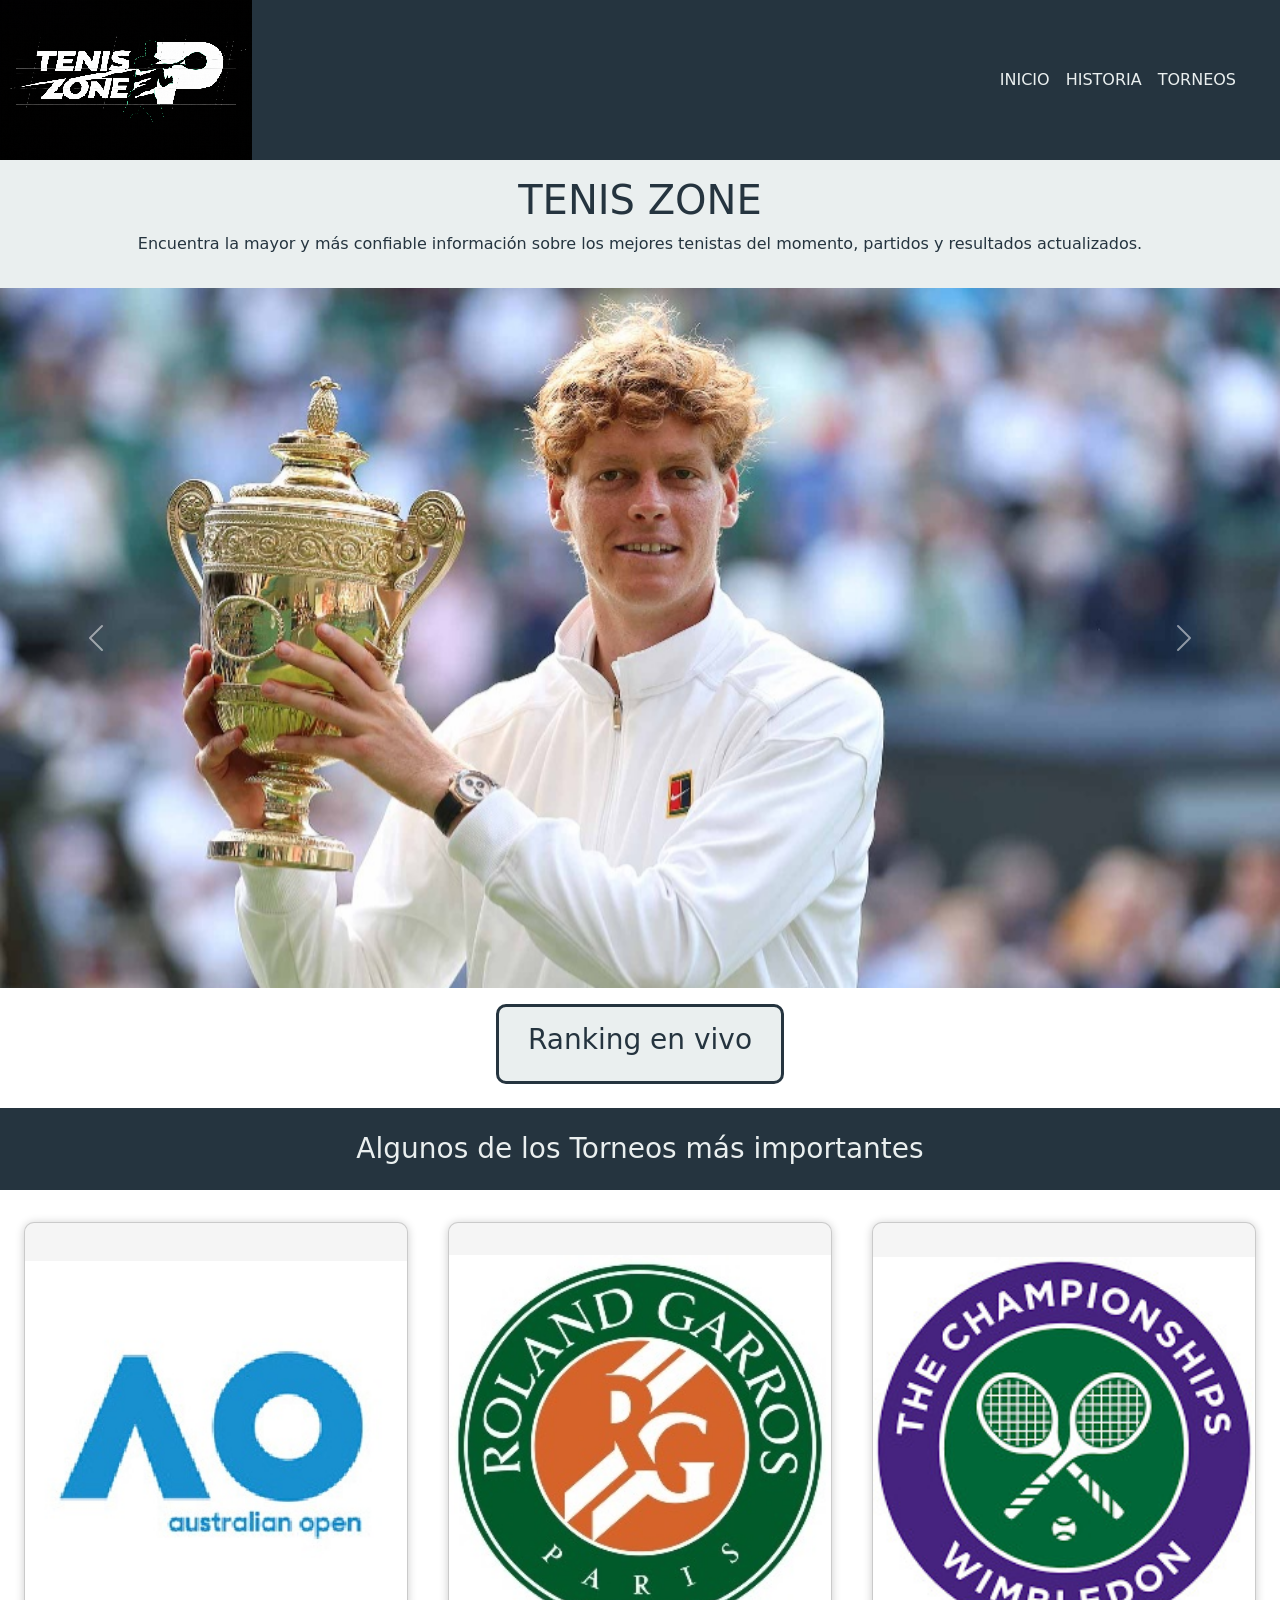
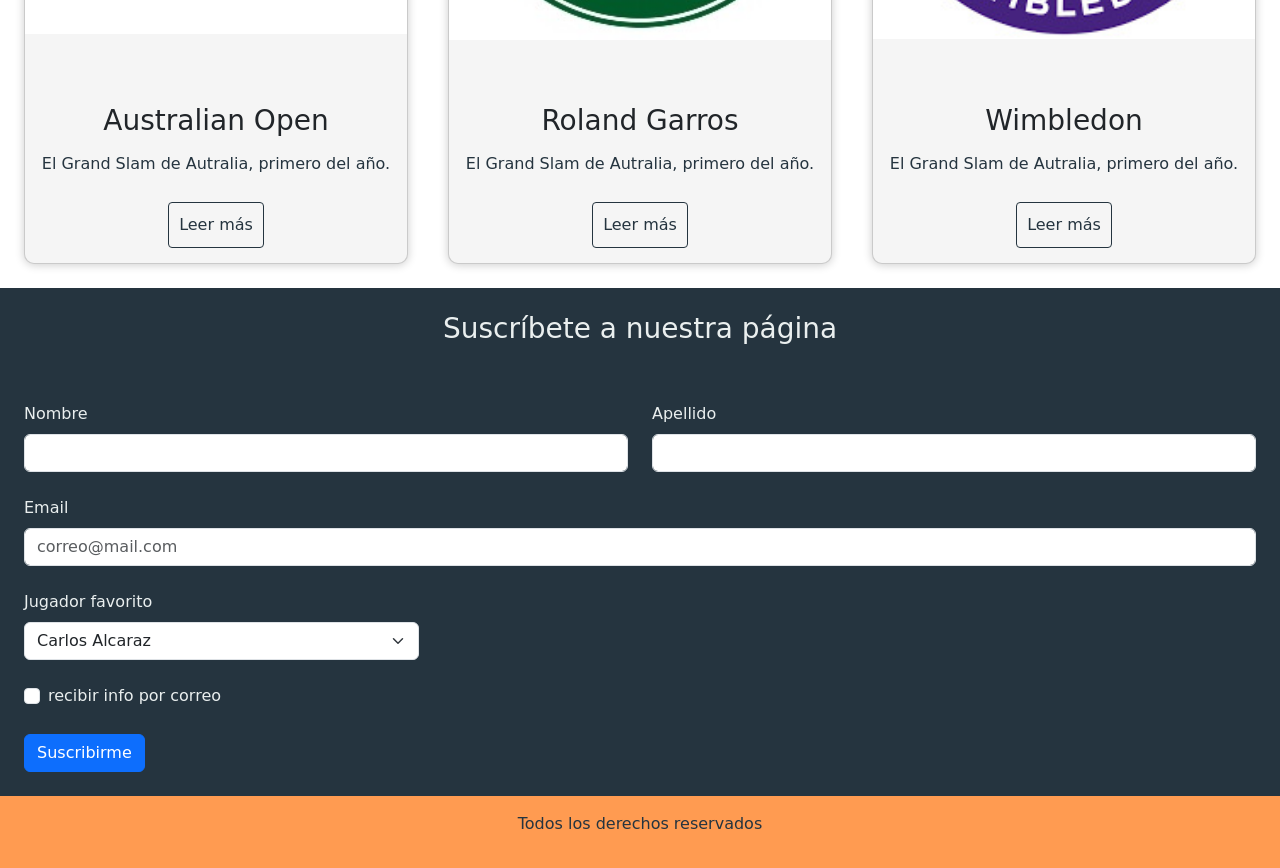
==== commit eb7ad6d3: "últimos cambios para la última entrega" ====
--- a/index.html
+++ b/index.html
@@ -133,47 +133,49 @@
 
         <!-- form con bootstrap -->
 
-        <h3 id="titulos"> Suscríbete a nuestra página </h3>
-
-
-        <form class="row p-4 g-4">
-          <div class="col-md-6">
-            <label for="inputEmail4" class="form-label">Nombre</label>
-            <input type="email" class="form-control" id="inputEmail4">
-          </div>
-          <div class="col-md-6">
-            <label for="inputPassword4" class="form-label">Apellido</label>
-            <input type="password" class="form-control" id="inputPassword4">
-          </div>
-          <div class="col-12">
-            <label for="inputAddress" class="form-label">Email</label>
-            <input type="text" class="form-control" id="inputAddress" placeholder="correo@mail.com">
-          </div>
-  
-          <div class="col-md-4">
-            <label for="inputState" class="form-label"> Jugador favorito </label>
-    
-            <select id="inputState" class="form-select">
-              <option> Carlos Alcaraz </option>
-              <option value=""> Jannik Sinner </option>
-              <option value=""> Sascha Zverev </option>
-              <option value=""> Novak Djokovic </option>
-              <option value=""> Fran Cerúndolo </option>
-            </select>
-          </div>
-
-          <div class="col-12">
-            <div class="form-check">
-              <input class="form-check-input" type="checkbox" id="gridCheck">
-              <label class="form-check-label" for="gridCheck">
-              recibir info por correo
-              </label>
+        <div class="suscripcion"> 
+          <h3 id="titulos"> Suscríbete a nuestra página </h3>
+          
+          
+          <form class="row p-4 g-4">
+            <div class="col-md-6">
+              <label for="inputEmail4" class="form-label">Nombre</label>
+              <input type="email" class="form-control" id="inputEmail4">
             </div>
-          </div>
-          <div class="col-12">
-            <button type="submit" class="btn btn-primary"> Suscribirme </button>
-          </div>
-        </form>
+            <div class="col-md-6">
+              <label for="inputPassword4" class="form-label">Apellido</label>
+              <input type="password" class="form-control" id="inputPassword4">
+            </div>
+            <div class="col-12">
+              <label for="inputAddress" class="form-label">Email</label>
+              <input type="text" class="form-control" id="inputAddress" placeholder="correo@mail.com">
+            </div>
+          
+            <div class="col-md-4">
+              <label for="inputState" class="form-label"> Jugador favorito </label>
+          
+              <select id="inputState" class="form-select">
+                <option> Carlos Alcaraz </option>
+                <option value=""> Jannik Sinner </option>
+                <option value=""> Sascha Zverev </option>
+                <option value=""> Novak Djokovic </option>
+                <option value=""> Fran Cerúndolo </option>
+              </select>
+            </div>
+          
+            <div class="col-12">
+              <div class="form-check">
+                <input class="form-check-input" type="checkbox" id="gridCheck">
+                <label class="form-check-label" for="gridCheck">
+                recibir info por correo
+                </label>
+              </div>
+            </div>
+            <div class="col-12">
+              <button type="submit" class="btn btn-primary"> Suscribirme </button>
+            </div>
+          </form>
+        </div>
 
 
 
--- a/css/style.css
+++ b/css/style.css
@@ -1,16 +1,15 @@
-/* comentario en saas y css */
+@charset "UTF-8";
+/* Header */
 header {
   background-color: #25343F;
   display: flex;
   justify-content: space-between;
   align-items: center;
 }
-
 header a:hover {
   font-size: large;
   font-weight: bolder;
 }
-
 header a:visited {
   color: #25343F;
 }
@@ -20,6 +19,7 @@
   color: #EAEFEF !important;
 }
 
+/* Main */
 .titulo {
   background-color: #EAEFEF;
   color: #25343F;
@@ -28,6 +28,7 @@
   padding: 1rem;
 }
 
+/* Link del top mundial */
 .link {
   text-decoration: none;
   display: flex;
@@ -42,31 +43,39 @@
   text-align: center;
   width: 18rem;
   height: 5rem;
+  background-color: #EAEFEF;
+  transition: width 0.5s ease;
+  background-color: 1s ease;
   border: 3px solid #25343F;
   padding: 1rem;
   border-radius: 10px;
 }
 .link h3:hover {
+  width: 20rem;
   background-color: #25343F;
   font-size: xx-large;
   color: #EAEFEF;
 }
 
+/* Carrousel con Boostrap */
 .carousel-item {
   max-height: 700px;
 }
-
+.carousel-item img {
+  object-fit: cover;
+}
+
+/* Container de las cards*/
 .container {
   display: grid;
   grid-template-columns: 1fr;
   width: 100%;
-  max-width: 1100px;
+  max-width: 1400px;
   padding: 1.5rem;
   margin: 0 auto;
-  gap: 20px;
-}
-
-.card {
+  gap: 40px;
+}
+.container .card {
   width: 100%;
   border-radius: 10px;
   overflow: hidden;
@@ -75,15 +84,15 @@
   cursor: default;
   transition: all 400ms ease;
 }
-
-.card:hover {
+.container .card:hover {
   box-shadow: 5px 5px 20px rgba(0, 0, 0, 0.4);
   transform: translateY(-3%);
 }
 
 .card img {
   width: 100%;
-  height: 320px;
+  height: 450px;
+  object-fit: contain;
 }
 .card .contenido {
   padding: 15px;
@@ -91,7 +100,7 @@
 }
 .card .contenido p {
   line-height: 1.5;
-  color: #6a6a6a;
+  color: #25343F;
 }
 .card .contenido h3 {
   font-weight: 400;
@@ -102,65 +111,115 @@
   display: inline-block;
   padding: 10px;
   margin-top: 10px;
-  color: #2fb4cc;
-  border: 1px solid #2fb4cc;
+  color: #25343F;
+  border: 1px solid #25343F;
   border-radius: 4px;
   transition: all 400ms ease;
 }
 .card .contenido a:hover {
-  background: #2fb4cc;
+  background: #25343F;
   color: #fff;
 }
 
+.suscripcion {
+  color: #EAEFEF;
+}
+
+/* Sección de historia */
+#titulos {
+  background-color: #25343F;
+  color: #EAEFEF;
+  text-align: center;
+  padding: 1.5rem;
+}
+
+main h5 {
+  text-align: center;
+  padding: 1rem;
+  color: #25343F;
+}
+
+/* Sección de torneos */
+.container-torneos {
+  display: grid;
+  grid-template-columns: 1fr;
+  width: 100%;
+  max-width: 1500px;
+  padding: 1.5rem;
+  margin: 0 auto;
+  gap: 50px;
+}
+.container-torneos .card {
+  width: 100%;
+  border-radius: 10px;
+  overflow: hidden;
+  background-color: whitesmoke;
+  box-shadow: 0px 1px 10px rgba(0, 0, 0, 0.2);
+  cursor: default;
+  transition: all 400ms ease;
+}
+.container-torneos .card img {
+  width: 100%;
+  height: 400px;
+  object-fit: contain;
+}
+.container-torneos .card:hover {
+  box-shadow: 5px 5px 20px rgba(0, 0, 0, 0.4);
+  transform: translateY(-3%);
+}
+
+.row {
+  background-color: #25343F;
+}
+.row .card {
+  width: 100%;
+  border-radius: 10px;
+  overflow: hidden;
+  background-color: whitesmoke;
+  box-shadow: 0px 1px 5px #EAEFEF;
+  cursor: default;
+  transition: all 400ms ease;
+}
+.row .card img {
+  width: 100%;
+  height: 400px;
+  object-fit: contain;
+}
+.row .card:hover {
+  background-color: #eaeaea;
+  transform: scale(1.02);
+  box-shadow: 0 8px 15px rgba(0, 0, 0, 0.15);
+}
+
+/* MQ de Tablet */
 @media (min-width: 764px) {
   .container {
     grid-template-columns: repeat(2, 1fr);
   }
 }
+@media (min-width: 764px) {
+  .container-torneos {
+    grid-template-columns: repeat(2, 1fr);
+  }
+}
+/*MQ de Desktop*/
 @media (min-width: 1024px) {
   .container {
     grid-template-columns: repeat(3, 1fr);
   }
 }
-footer {
-  text-align: center;
-  padding: 1.5rem;
-  background-color: #25343F;
-  color: #EAEFEF;
-}
-
-#titulos {
-  background-color: #25343F;
-  color: #EAEFEF;
-  text-align: center;
-  padding: 1.5rem;
-}
-
-main h5 {
-  text-align: center;
-  padding: 1rem;
-  color: #25343F;
-}
-
-.container-torneos {
-  display: grid;
-  grid-template-columns: 1fr;
-  width: 100%;
-  max-width: 1100px;
-  padding: 1.5rem;
-  margin: 0 auto;
-  gap: 20px;
-}
-
-@media (min-width: 764px) {
-  .container-torneos {
-    grid-template-columns: repeat(2, 1fr);
-  }
-}
 @media (min-width: 1024px) {
   .container-torneos {
     grid-template-columns: repeat(4, 1fr);
-  }
+    gap: 50px;
+  }
+}
+/* Footer de todas las páginas */
+footer {
+  text-align: center;
+  padding: 1rem;
+  background-color: #FF9B51;
+  color: #25343F;
 }
 
 /*# sourceMappingURL=style.css.map */
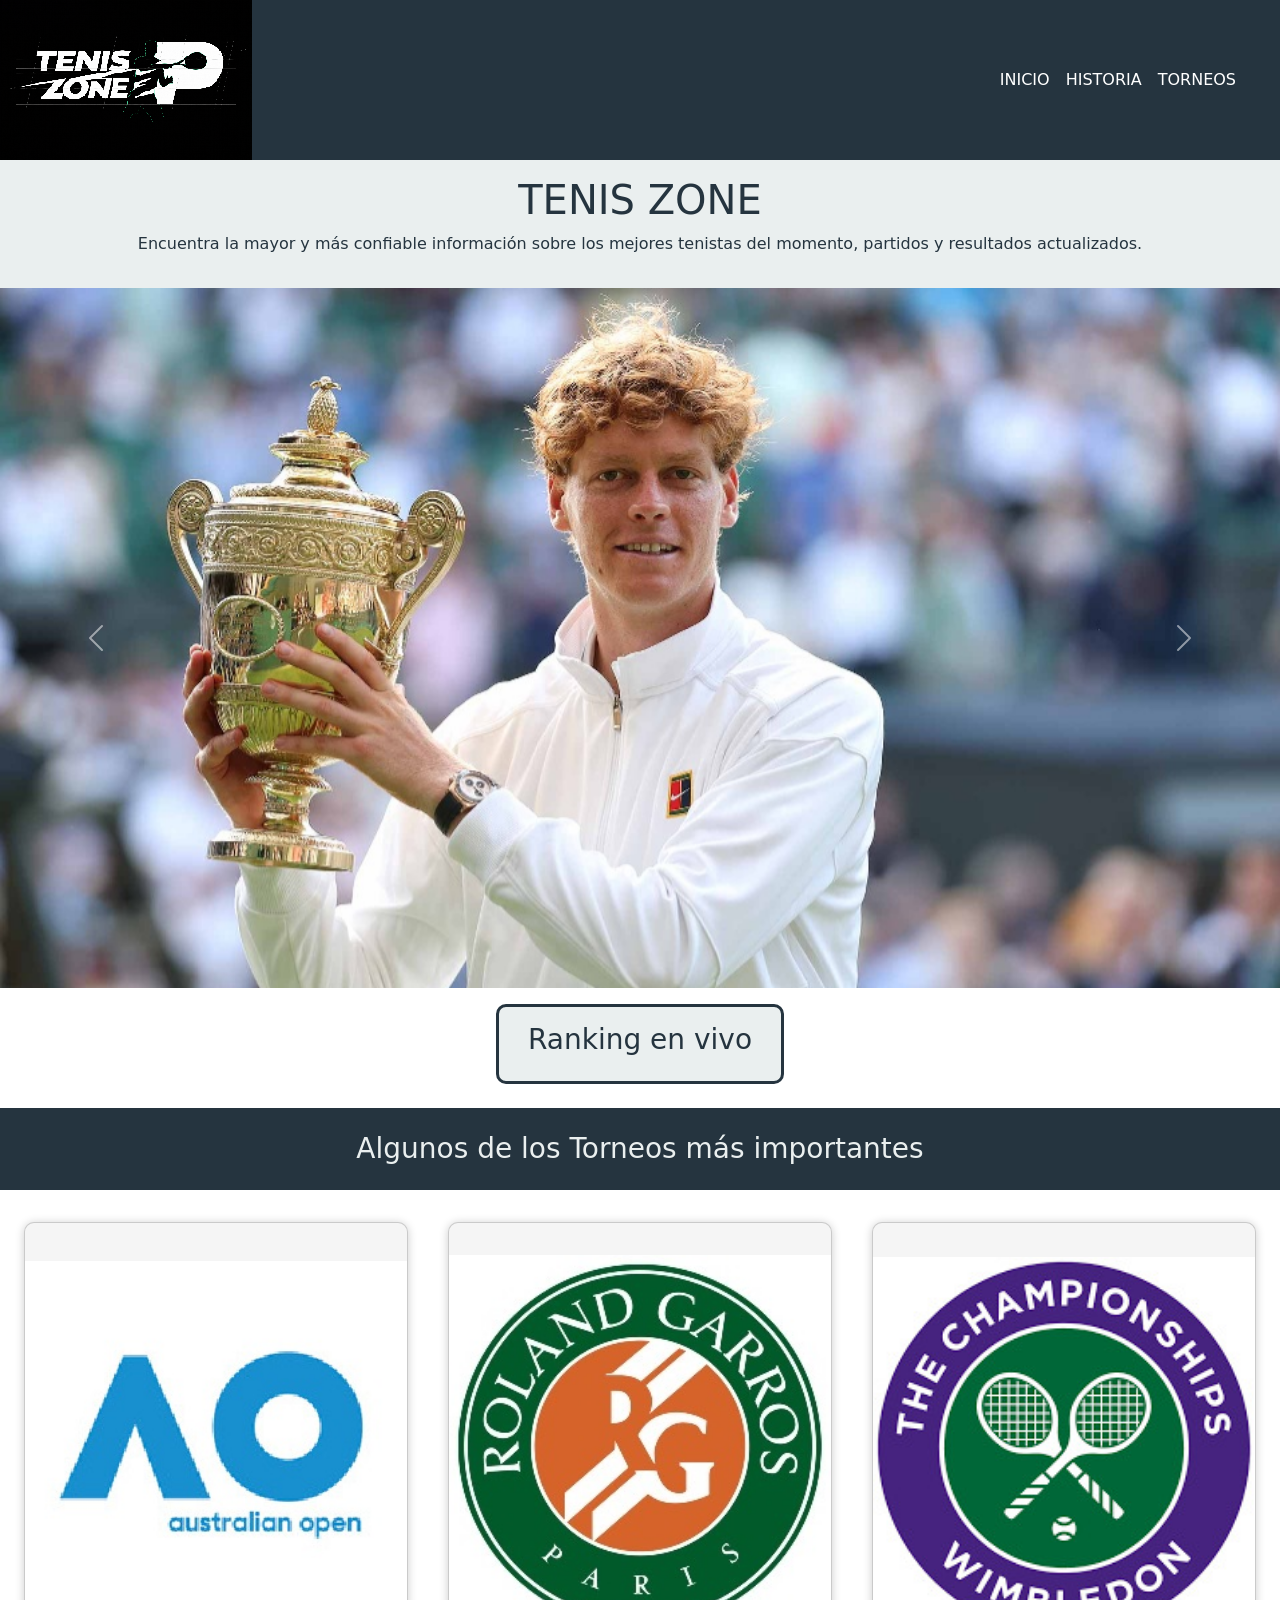
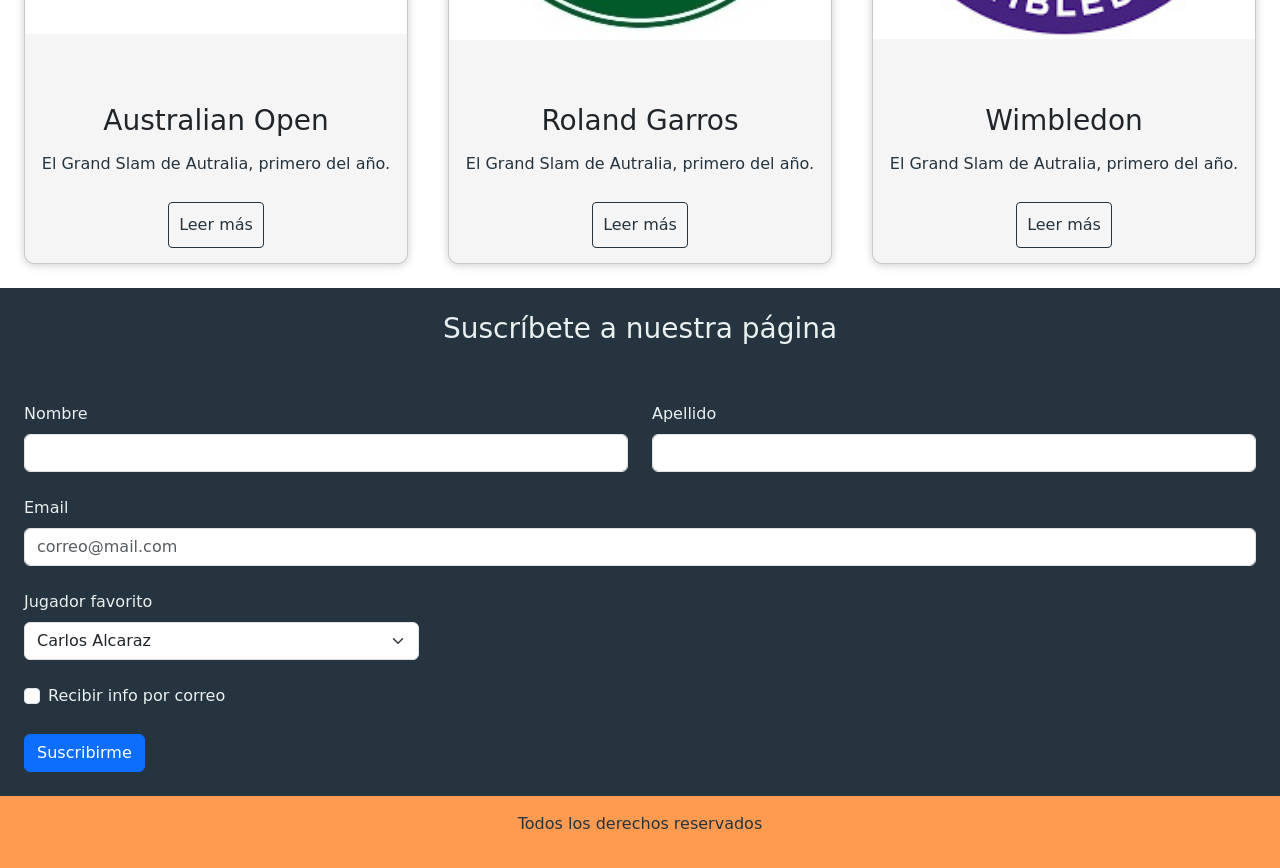
==== commit 2f435721: "últimos arreglos entrega final" ====
--- a/index.html
+++ b/index.html
@@ -23,7 +23,7 @@
         <header>
             <img src="./img/logo.png" alt="logo de la pagina">
 
-            <nav class="navbar navbar-expand-lg me-4 ">
+            <nav class="navbar navbar-expand-lg navbar-dark me-4">
                 <div class="container-fluid">
                     <button class="navbar-toggler" type="button" data-bs-toggle="collapse" data-bs-target="#navbarSupportedContent" aria-controls="navbarSupportedContent" aria-expanded="false" aria-label="Toggle navigation">
                       <span class="navbar-toggler-icon"></span>
@@ -167,7 +167,7 @@
               <div class="form-check">
                 <input class="form-check-input" type="checkbox" id="gridCheck">
                 <label class="form-check-label" for="gridCheck">
-                recibir info por correo
+                Recibir info por correo
                 </label>
               </div>
             </div>
--- a/css/style.css
+++ b/css/style.css
@@ -14,9 +14,8 @@
   color: #25343F;
 }
 
-.navbar .nav-link,
-.navbar .nav-link.active {
-  color: #EAEFEF !important;
+.navbar-toggler-icon {
+  background-image: url("data:image/svg+xml;charset=utf8,%3Csvg viewBox='0 0 30 30' xmlns='http://www.w3.org/2000/svg'%3E%3Cpath stroke='%23EAEFEF' stroke-width='2.5' stroke-linecap='round' d='M4 7h22M4 15h22M4 23h22'/%3E%3C/svg%3E") !important;
 }
 
 /* Main */
@@ -41,6 +40,7 @@
 .link h3 {
   color: #25343F;
   text-align: center;
+  justify-content: center;
   width: 18rem;
   height: 5rem;
   background-color: #EAEFEF;
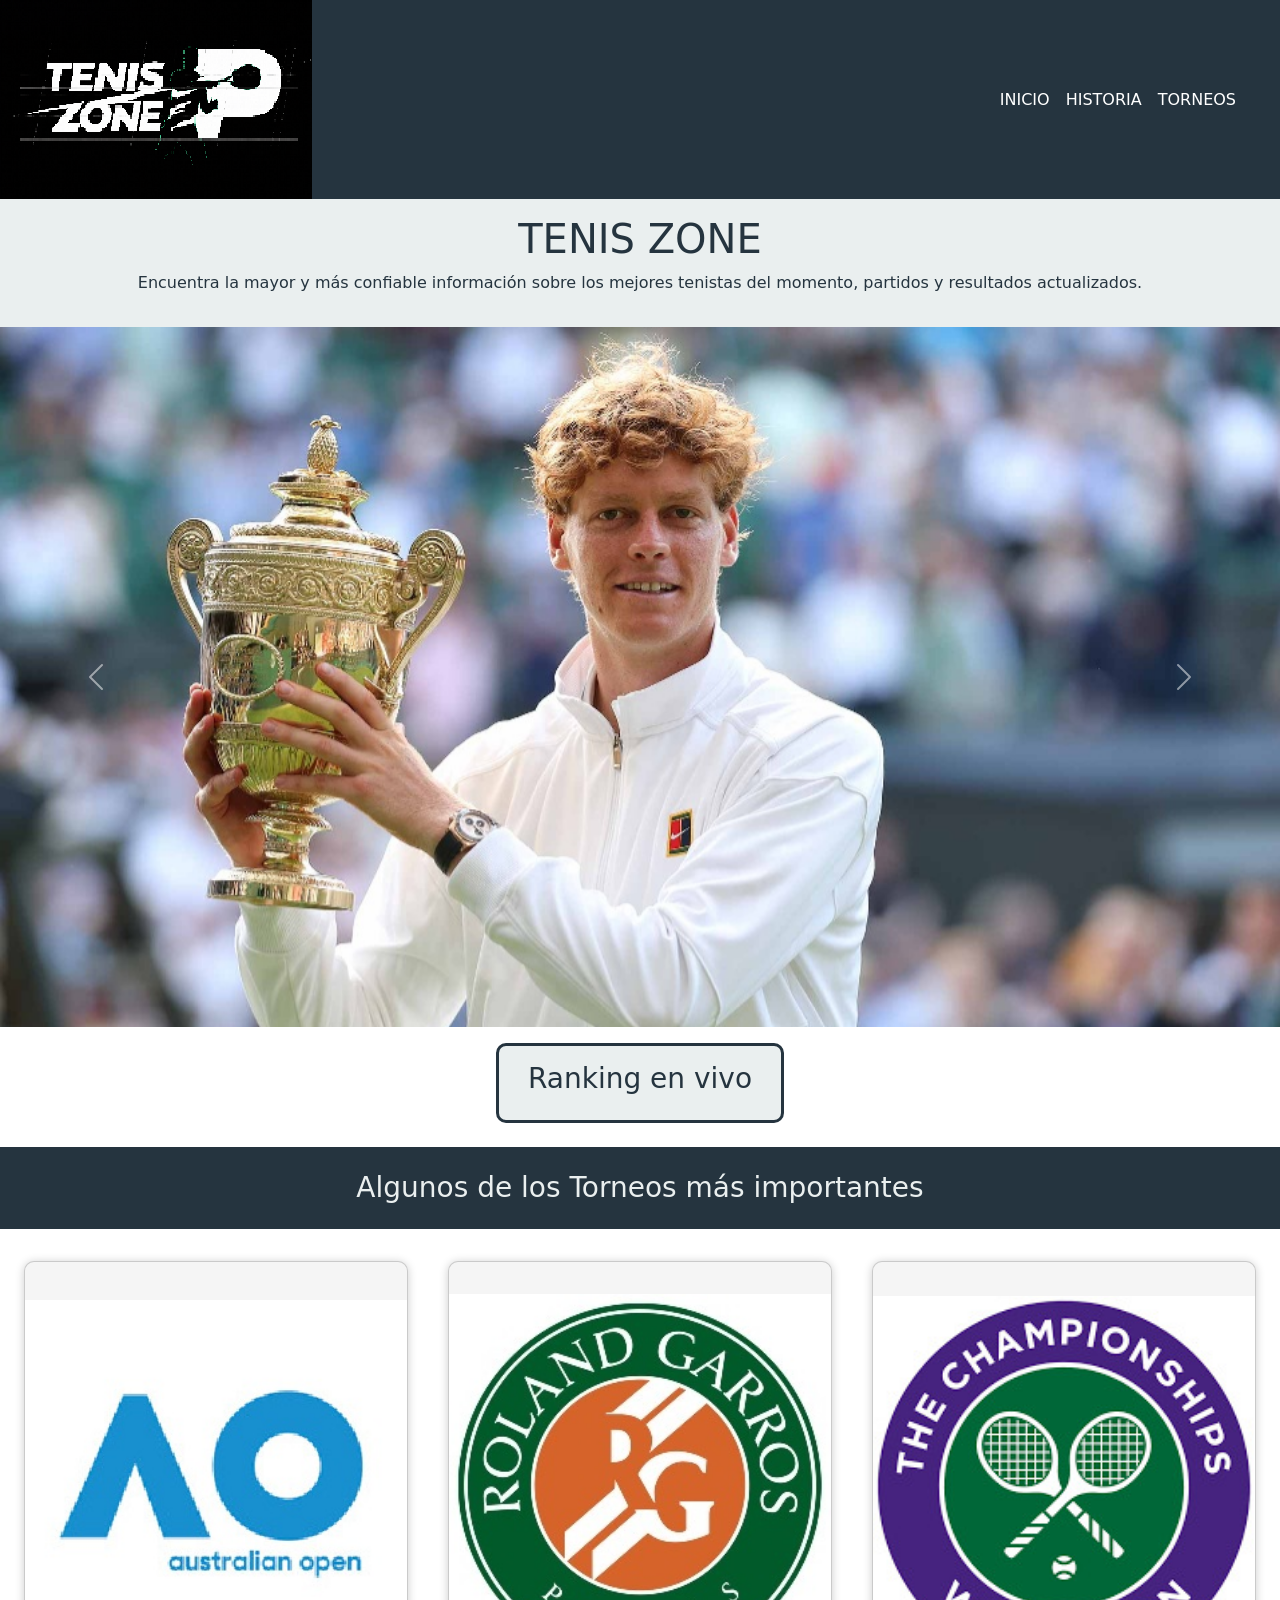
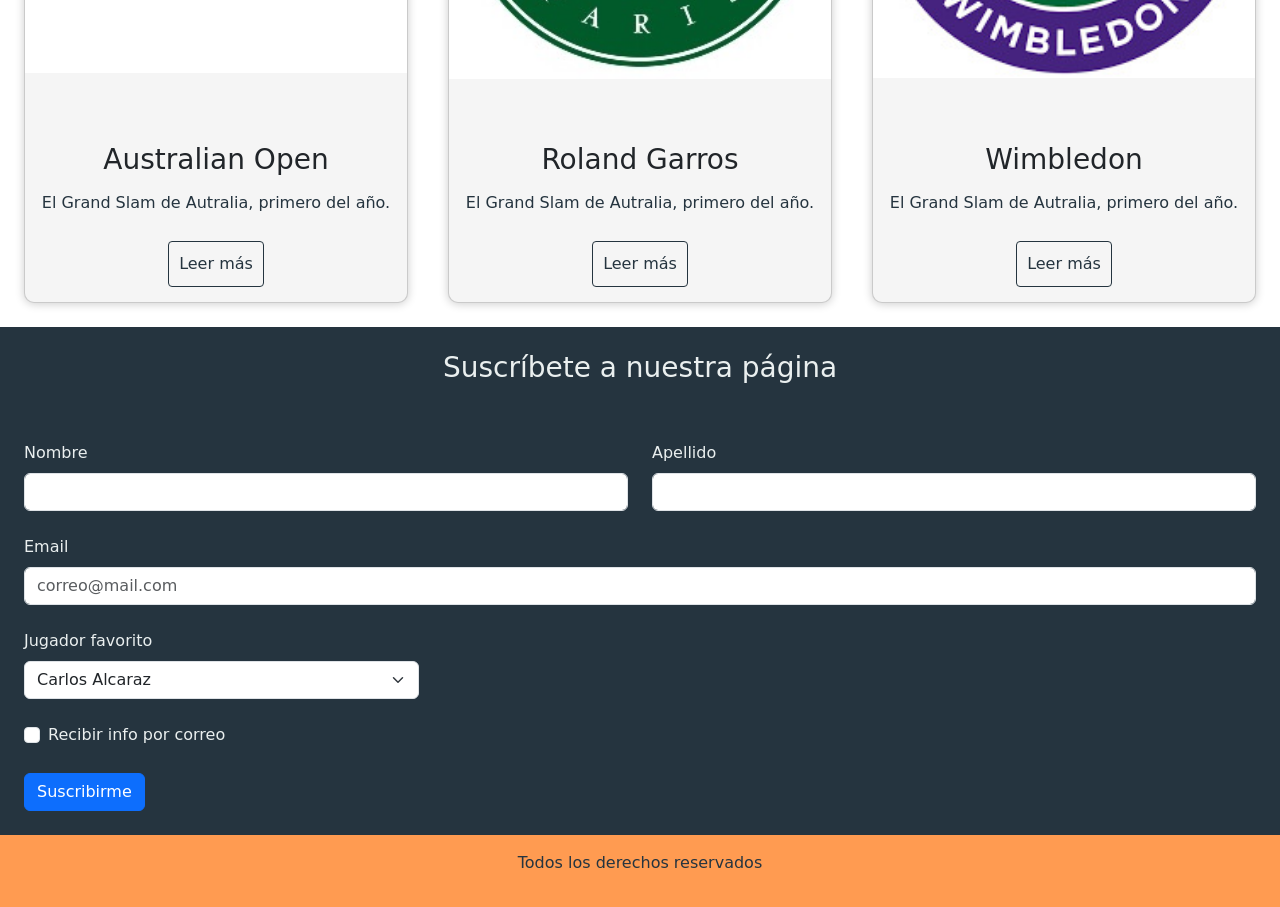
==== commit 7e2f5546: "última edición, entrega final" ====
--- a/index.html
+++ b/index.html
@@ -21,7 +21,9 @@
         <!-- menú de navegacion -->
         
         <header>
-            <img src="./img/logo.png" alt="logo de la pagina">
+            <a href="index.html">
+              <img src="./img/logo.png" alt="logo de la pagina">
+            </a href="index.html">
 
             <nav class="navbar navbar-expand-lg navbar-dark me-4">
                 <div class="container-fluid">
@@ -29,7 +31,7 @@
                       <span class="navbar-toggler-icon"></span>
                     </button>
                 <div class="collapse navbar-collapse" id="navbarSupportedContent">
-                  <ul class="navbar-nav me-auto mb-2 mb-lg-0">
+                  <ul class="navbar-nav w-100 mb-2 mb-lg-0">
                     <li class="nav-item">
                         <a class="nav-link active" aria-current="page" href="./index.html">INICIO</a>
                     </li>
--- a/css/style.css
+++ b/css/style.css
@@ -1,5 +1,9 @@
 @charset "UTF-8";
 /* Header */
+a img {
+  cursor: pointer;
+}
+
 header {
   background-color: #25343F;
   display: flex;
@@ -16,6 +20,14 @@
 
 .navbar-toggler-icon {
   background-image: url("data:image/svg+xml;charset=utf8,%3Csvg viewBox='0 0 30 30' xmlns='http://www.w3.org/2000/svg'%3E%3Cpath stroke='%23EAEFEF' stroke-width='2.5' stroke-linecap='round' d='M4 7h22M4 15h22M4 23h22'/%3E%3C/svg%3E") !important;
+}
+
+.navbar {
+  height: auto;
+}
+
+.navbar-nav {
+  align-items: flex-start;
 }
 
 /* Main */
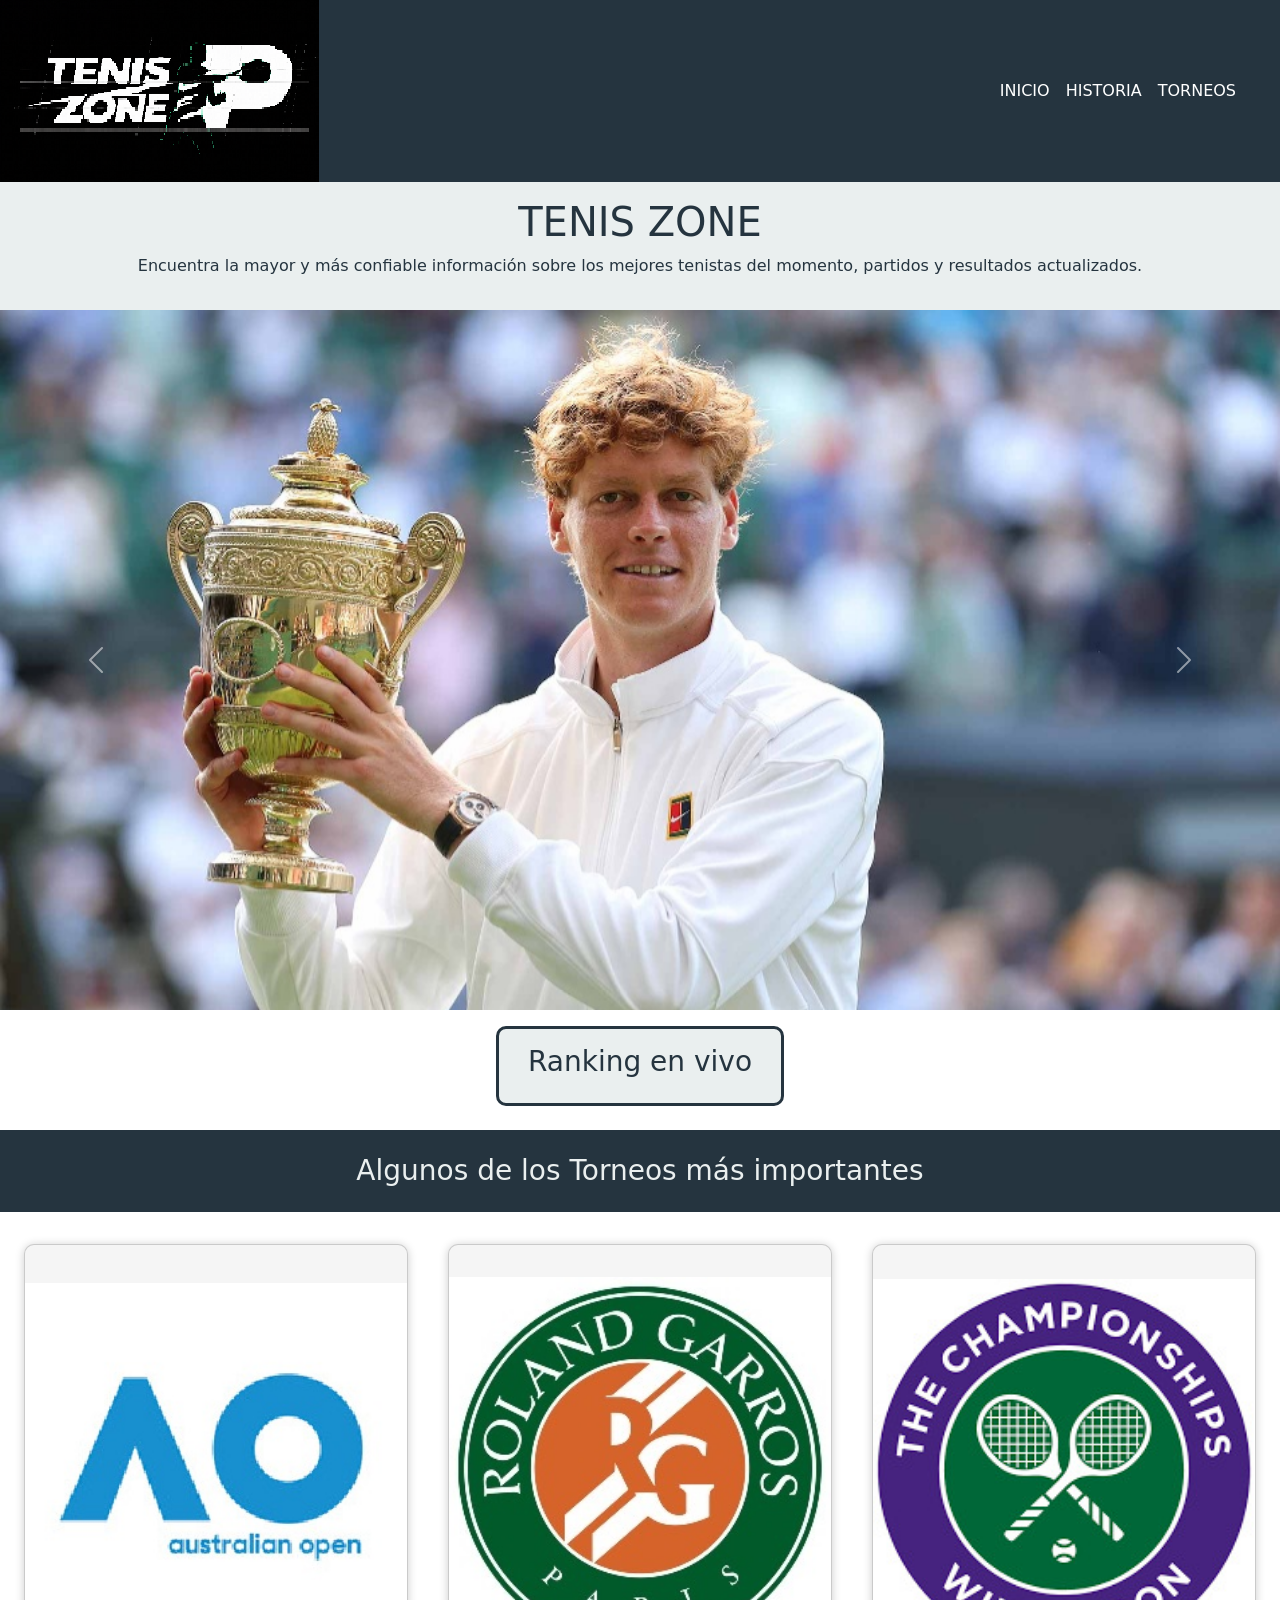
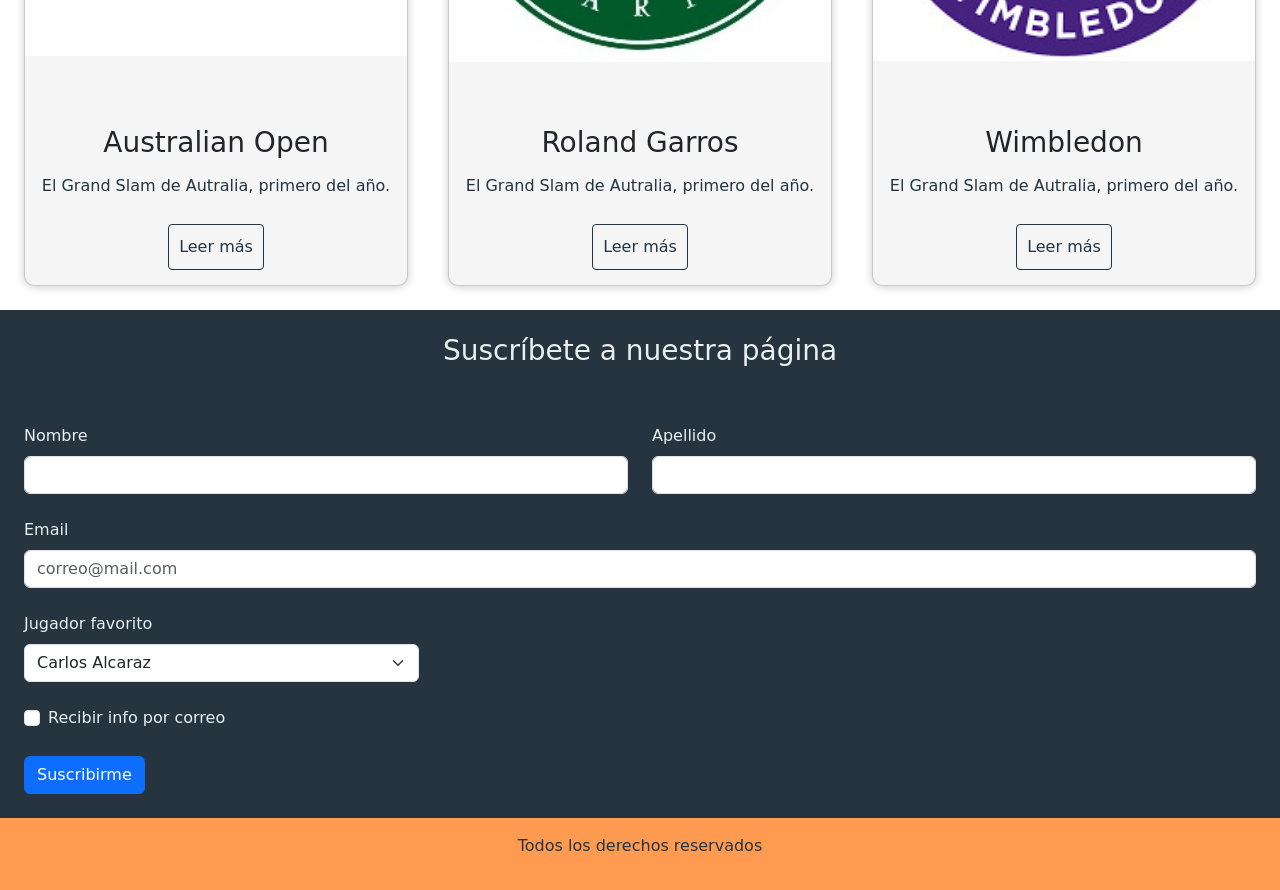
==== commit 423d43d2: "últimas correcciones, entrega final" ====
--- a/index.html
+++ b/index.html
@@ -97,7 +97,7 @@
           <div class="container">
             <div class="card">
               <figure>
-                <img src="img/au-open.jpg" alt="">
+                <img src="img/au-open.jpg" alt="Australian Open">
               </figure>
               <div class="contenido">
                 <h3>Australian Open</h3>
@@ -108,7 +108,7 @@
             
             <div class="card">
               <figure>
-                <img src="img/rg-open.jpg" alt="">
+                <img src="img/rg-open.jpg" alt="Roland Garros">
               </figure>
               <div class="contenido">
                 <h3>Roland Garros</h3>
@@ -119,7 +119,7 @@
             
             <div class="card">
               <figure>
-                <img src="img/wimbledon.jpg" alt="">
+                <img src="img/wimbledon.jpg" alt="Wimbledon">
               </figure>
               <div class="contenido">
                 <h3>Wimbledon</h3>
